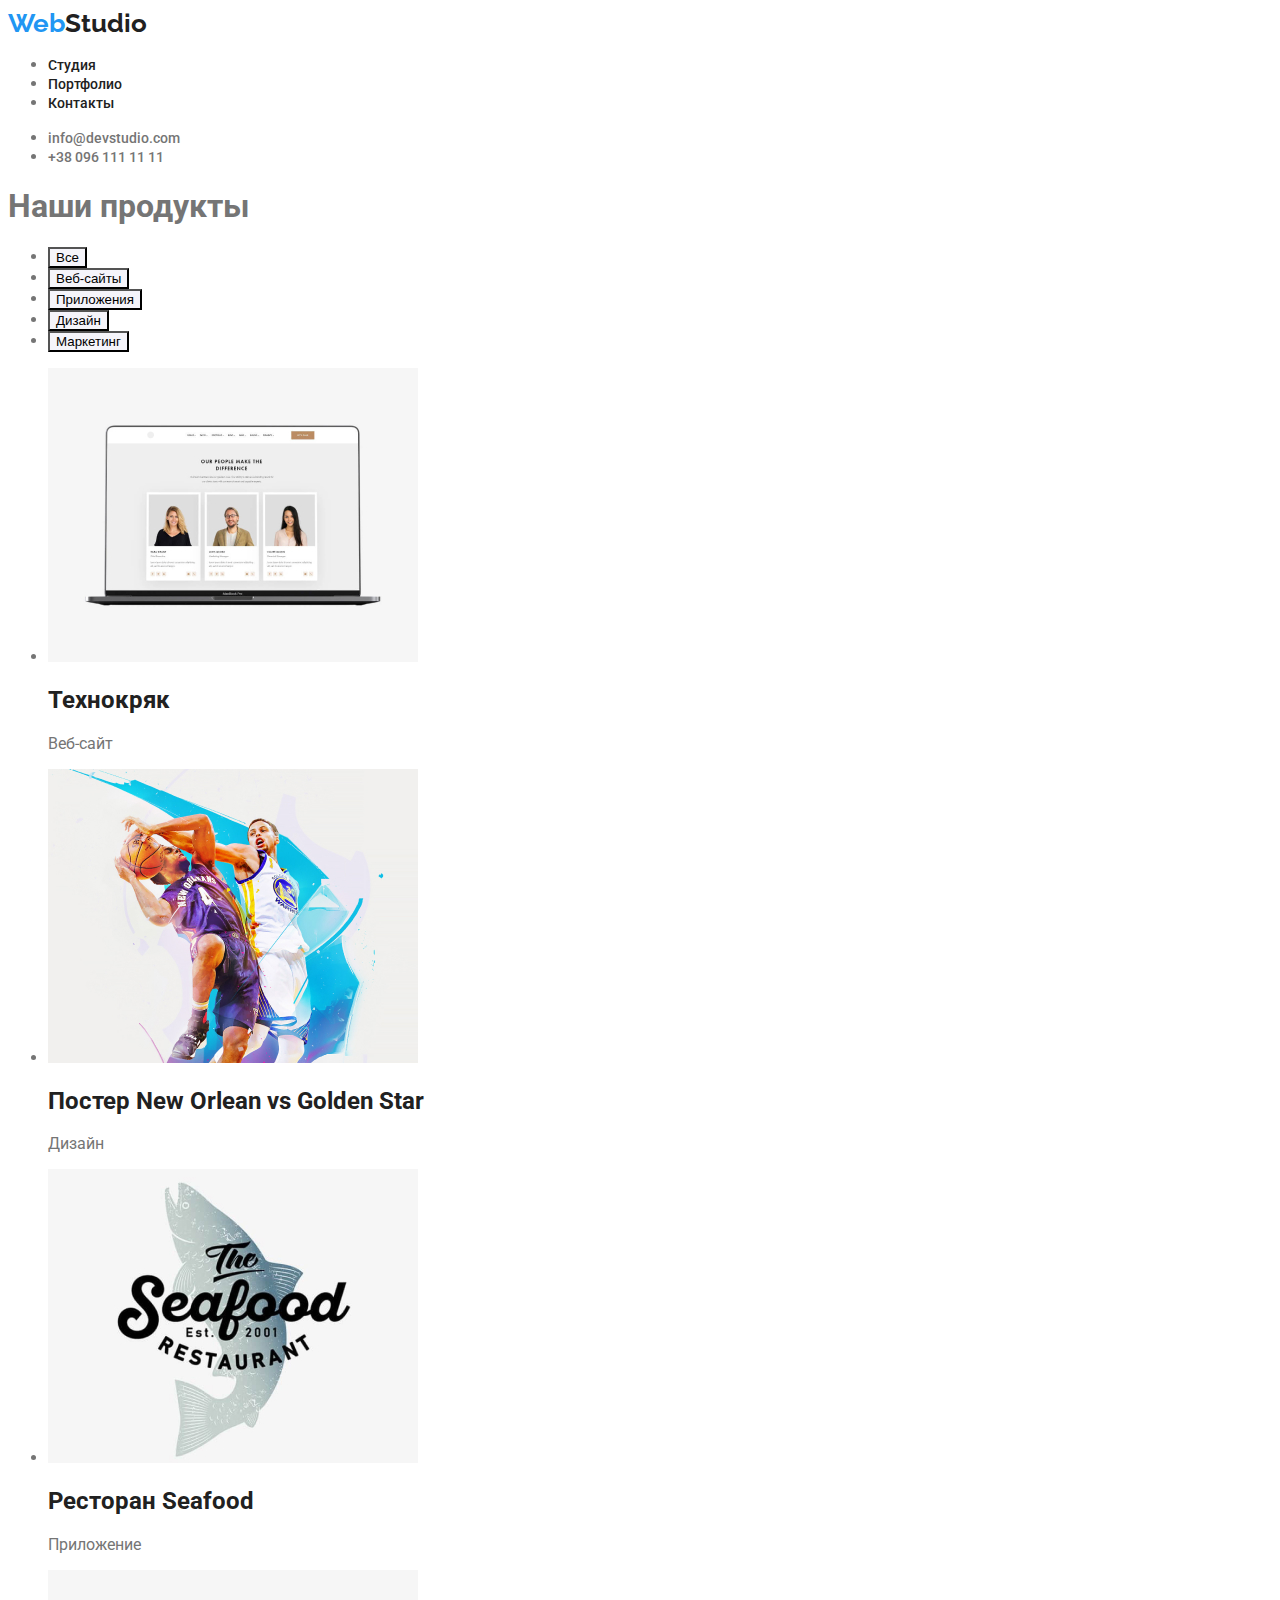
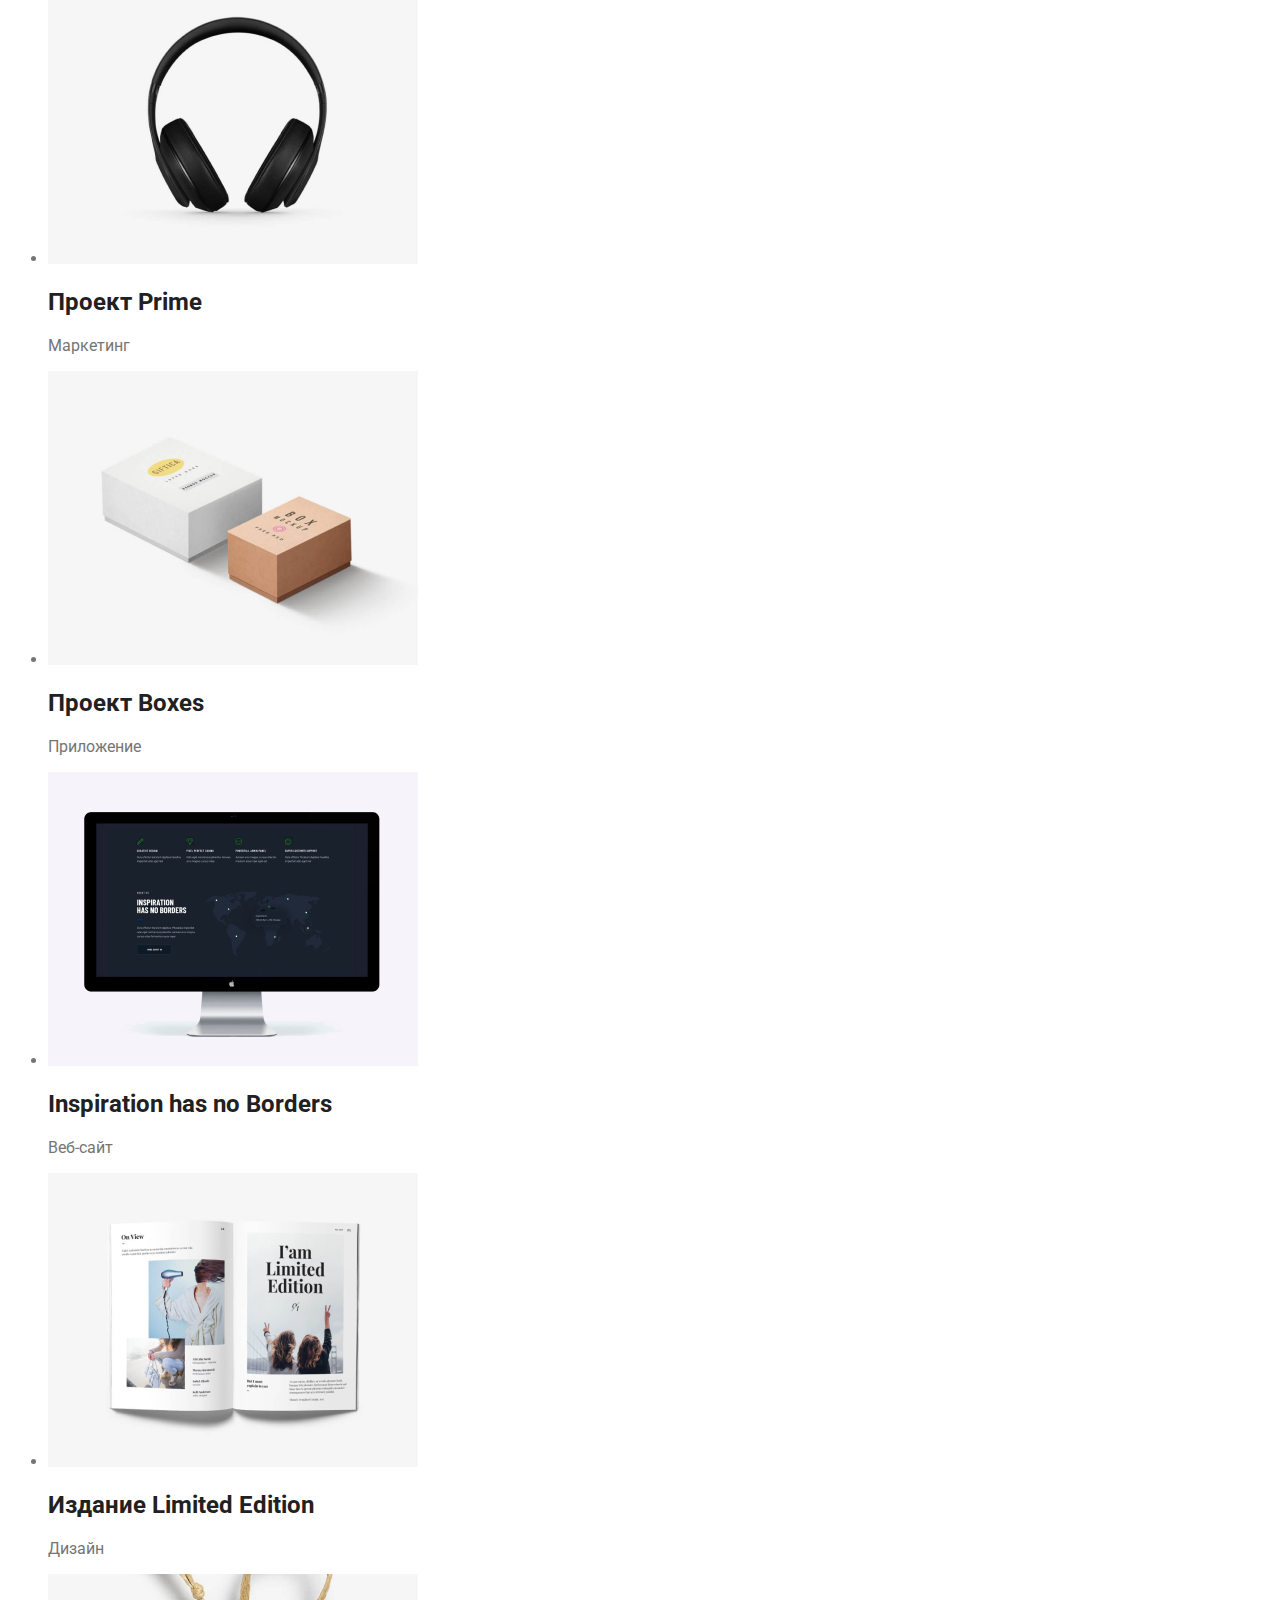
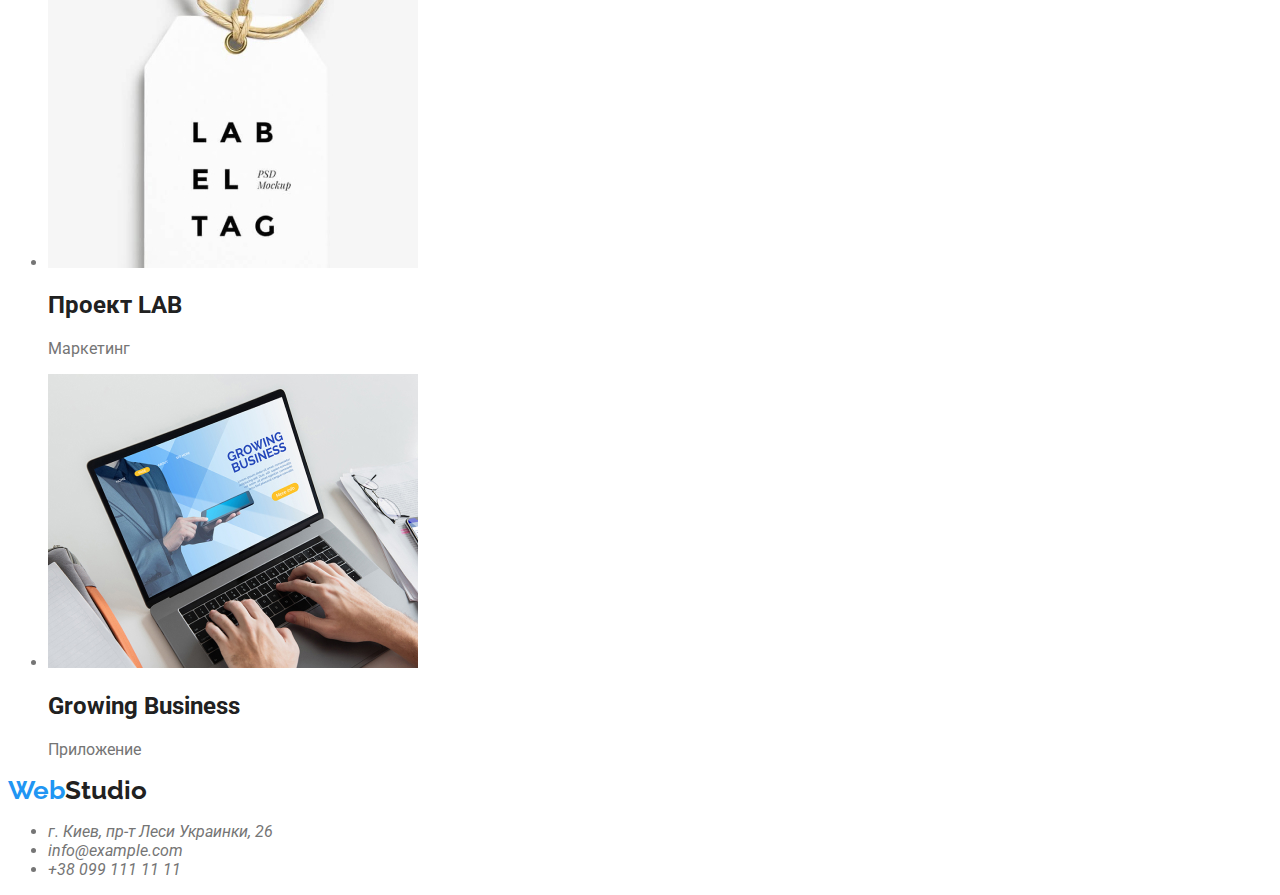
==== portfolio.html @ 79eef6bc "header styled" ====
<!DOCTYPE html>
<html lang="en">
<head>
  <meta charset="UTF-8">
  <meta name="viewport" content="width=device-width, initial-scale=1.0">
  <link href="https://fonts.googleapis.com/css2?family=Raleway:wght@700&family=Roboto:wght@400;500;700;900&display=swap" rel="stylesheet">
  <link rel="stylesheet" href="./css/style.css">
  <title>Web Studio</title>
</head>

<body>
  <!-- Шапка сайта -->
  <header>
    <nav>
      <a href="./index.html" class="logo">
        <span>Web</span>Studio
      </a>
      <ul class="nav">
        <li><a href="./index.html" class="link">Студия</a></li>
        <li><a href="./portfolio.html" class="link current">Портфолио</a></li>
        <li><a href="" class="link">Контакты</a></li>
      </ul>
      <ul class="nav-contacts">
        <li><a href="mailto:info@devstudio.com" class="link">info@devstudio.com</a></li>
        <li><a href="tel:+380961111111" class="link">+38 096 111 11 11</a></li>
      </ul>
    </nav>
  </header>
  <!-- Block main -->
  <main>

    <!-- portfolio-products -->
    <section>
        <h1>Наши продукты</h1>
        <ul class="filtr-products">
          <li><button type="button">Все</button></li>
          <li><button type="button">Веб-сайты</button></li>
          <li><button type="button">Приложения</button></li>
          <li><button type="button">Дизайн</button></li>
          <li><button type="button">Маркетинг</button></li>
        </ul>

      <ul ul class="products">
        <li>
            <a href="" class="link">
              <img src="./images/prod-1.jpg" alt="Веб-сайт" width="370">
              <h2 class="product-title">Технокряк</h2>
              <p class="product-item">Веб-сайт</p>
            </a>
        </li>
          <li>
            <a href="" class="link">
              <img src="./images/prod-2.jpg" alt="Дизайн постера" width="370">
              <h2 class="product-title">Постер New Orlean vs Golden Star</h2>
              <p class="product-item">Дизайн</p>
            </a>
          </li>
          <li>
            <a href="" class="link">
              <img src="./images/prod-3.jpg" alt="Лого ресторана" width="370">
              <h2 class="product-title">Ресторан Seafood</h2>
              <p class="product-item">Приложение</p>
            </a>
          </li>
          <li>
            <a href="" class="link">
              <img src="./images/prod-4.jpg" alt="Наушники" width="370">
              <h2 class="product-title">Проект Prime</h2>
              <p class="product-item">Маркетинг</p>
            </a>
          </li>
        <li>
            <a href="" class="link">
              <img src="./images/prod-5.jpg" alt="Картонные коробки" width="370">
              <h2 class="product-title">Проект Boxes</h2>
              <p class="product-item">Приложение</p>
            </a>
          </li>
          <li>
            <a href="" class="link">
              <img src="./images/prod-6.jpg" alt="Веб-сайт на мониторе" width="370">
              <h2 class="product-title">Inspiration has no Borders</h2>
              <p class="product-item">Веб-сайт</p>
            </a>
          </li>
          <li>
            <a href="" class="link">
              <img src="./images/prod-7.jpg" alt="Журнал" width="370">
              <h2 class="product-title">Издание Limited Edition</h2>
              <p class="product-item">Дизайн</p>
            </a>
          </li>
          <li>
            <a href="" class="link">
              <img src="./images/prod-8.jpg" alt="Бирка Lable" width="370">
              <h2 class="product-title">Проект LAB</h2>
              <p class="product-item">Маркетинг</p>
            </a>
        </li>
          <li>
            <a href="" class="link">
              <img src="./images/prod-9.jpg" alt="Приложение на ноуте" width="370">
              <h2 class="product-title">Growing Business</h2>
              <p class="product-item">Приложение</p>
            </a>
        </li>
      </ul>
    </section>

  </main>

  <footer>
    <a href="./index.html" class="logo">
      <span>Web</span>Studio
    </a>
    <address>
      <ul class="address">
        <li>г. Киев, пр-т Леси Украинки, 26</li>
        <li><a href="mailto:info@example.com" class="link">info@example.com</a></li>
        <li><a href="tel:+380991111111" class="link">+38 099 111 11 11</a></li>
      </ul>
    </address>
  </footer>
</body>

</html>
---- css/style.css ----
:root {
  --primary-text-color: #757575;
  --title-text-color: #212121;
  --accent-color: #2196F3;
  --primary-white-color: #FFFFFF;
  --primary-background: #F5F4FA;
}

body {
  background-color: var(--primary-white-color);
  color: var(--primary-text-color);
  font-family: Roboto, sans-serif;
}

a {
  text-decoration: none;
}

.logo {
  font-family: Raleway;
  font-weight:700;
  font-size: 26px;
line-height: 1.19;
  color: var(--title-text-color);
}
.logo span {
  color: var(--accent-color);
}

/* Nav style */

.nav .link {
  font-weight: 500;
  font-size: 14px;
  line-height: 1.14;
  color: var(--title-text-color);
}
.nav .link:hover,
.nav .link:focus {
  color: var(--accent-color);
}

.nav .link.current {
  color: var(--title-text-color);
}

.nav-contacts .link {
  font-weight: 500;
  font-size: 14px;
  line-height: 1.14;
  color: var(--primary-text-color);
}

.nav-contacts .link:hover,
.nav-contacts .link:focus {
  color: var(--accent-color);
}

button {
  background-color: var(--primary-background);
}

button:hover,
button:focus{
  background-color: var(--accent-color);
  color: var(--primary-white-color);
}

.address .link {
  color: var(--primary-text-color);
}
  /* portfolio style */

.products .product-title {
  color: var(--title-text-color);
}

.products .product-item {
  color: var(--primary-text-color);
}
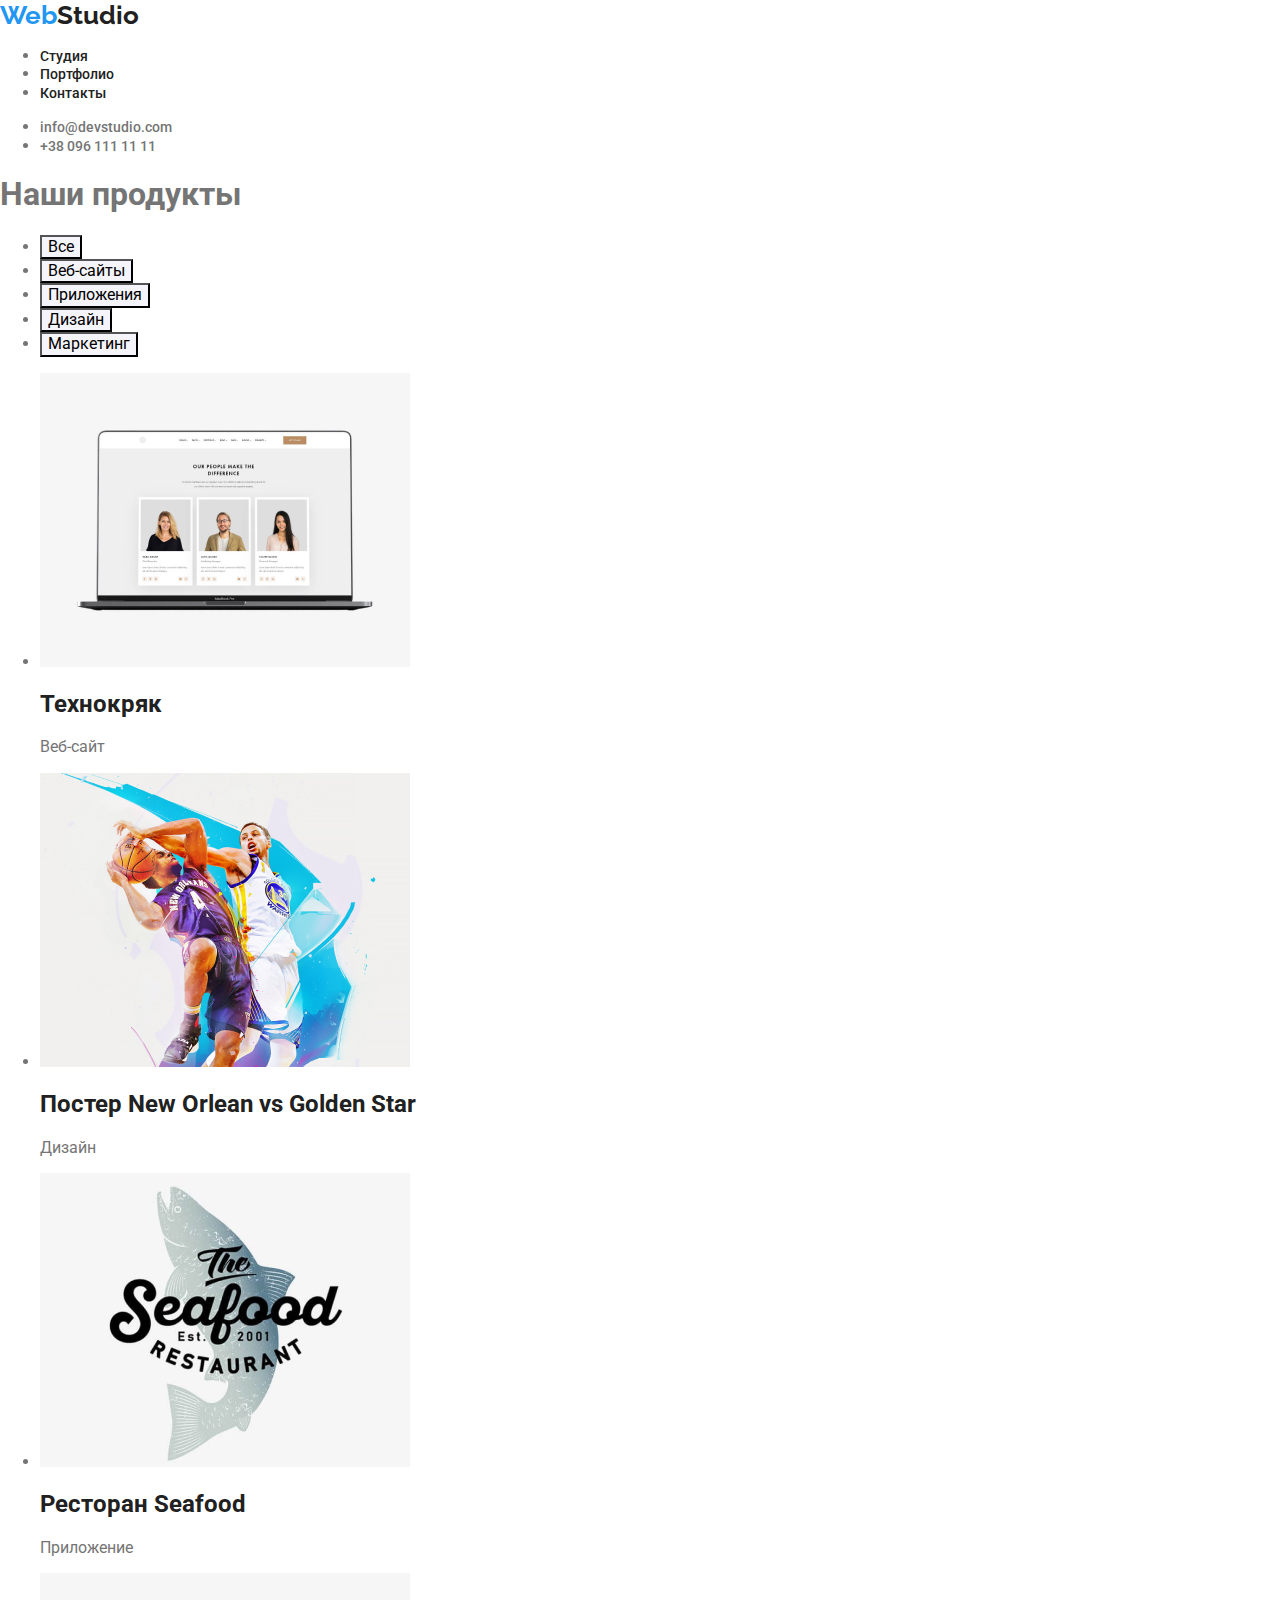
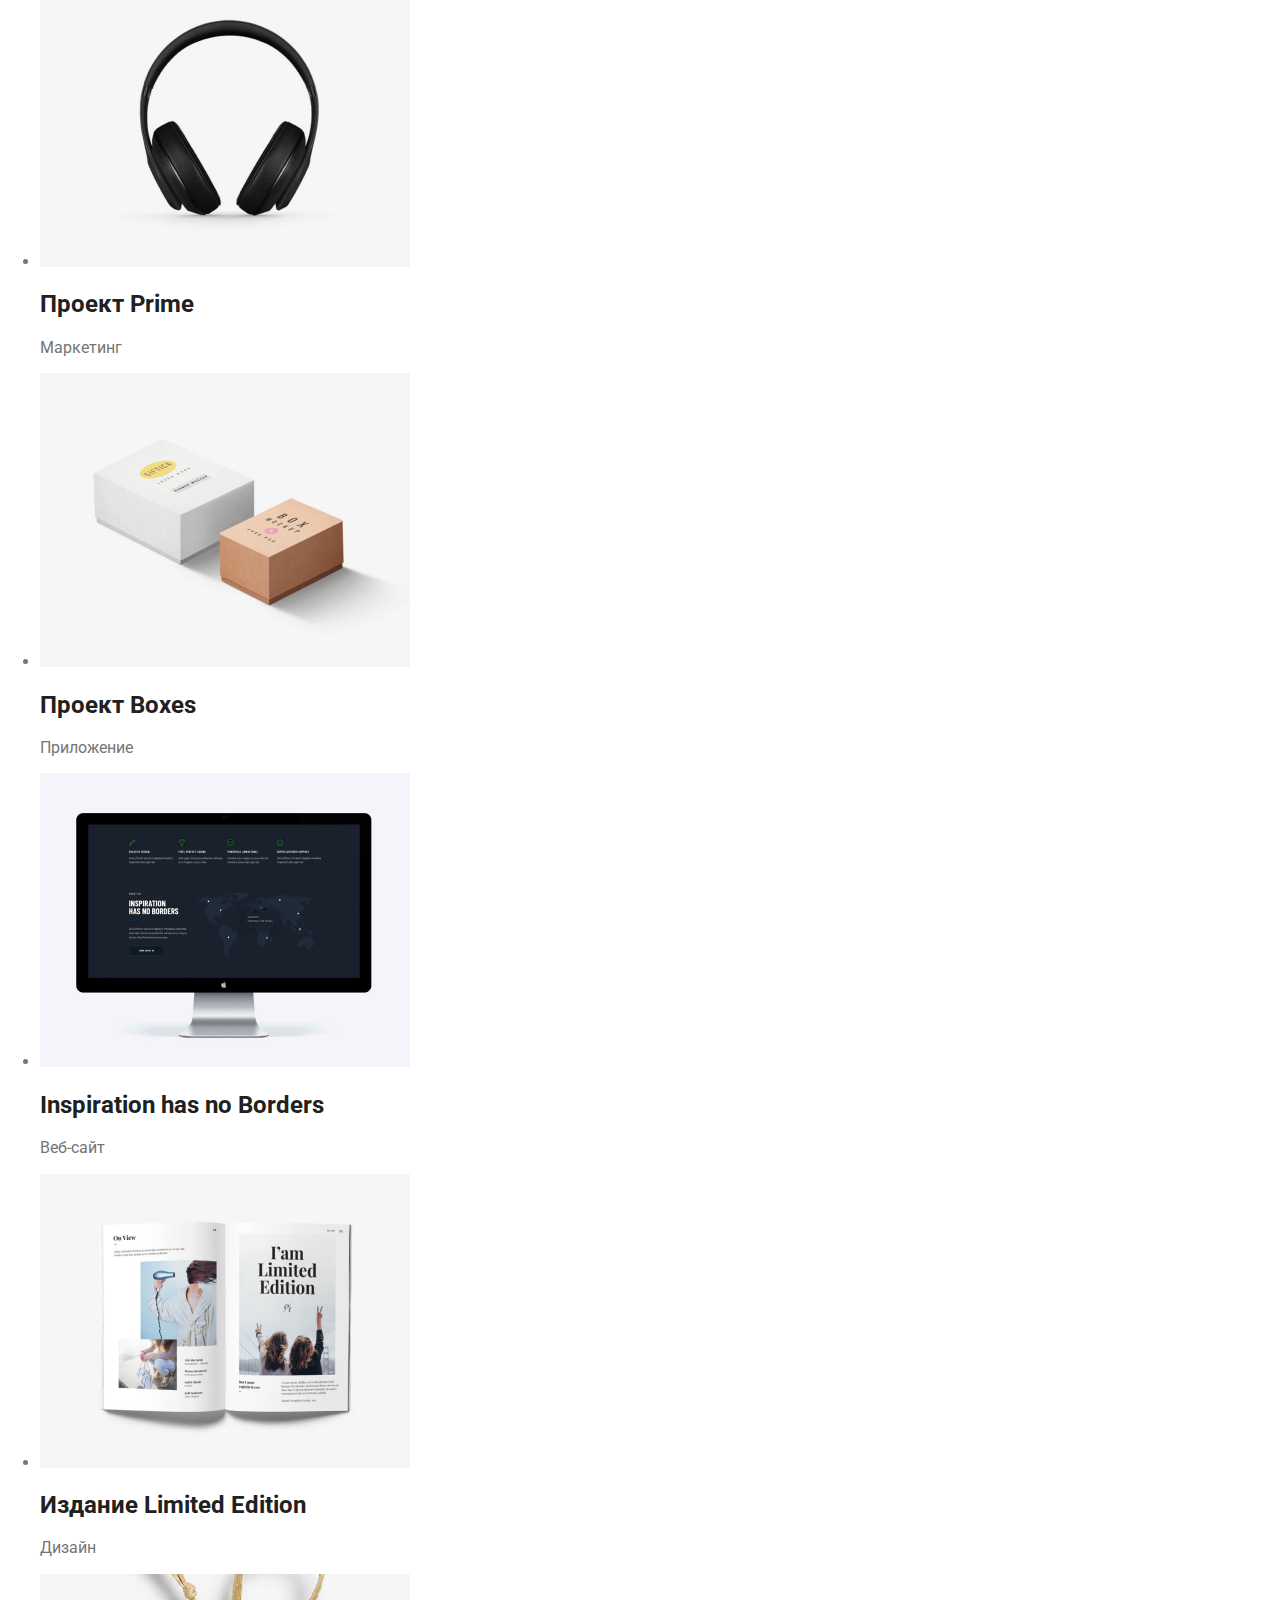
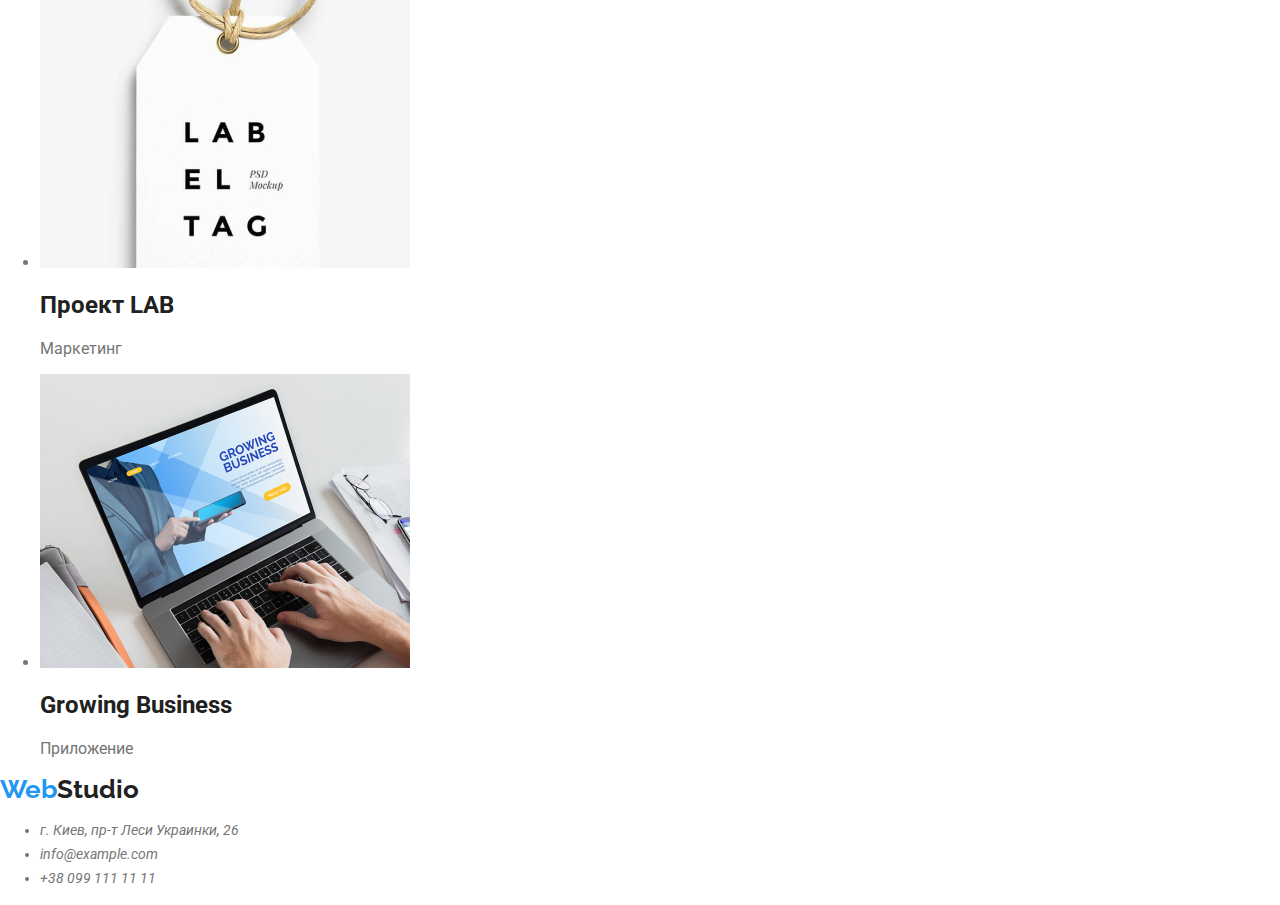
==== commit 30046927: "footer font-size" ====
--- a/portfolio.html
+++ b/portfolio.html
@@ -4,6 +4,7 @@
   <meta charset="UTF-8">
   <meta name="viewport" content="width=device-width, initial-scale=1.0">
   <link href="https://fonts.googleapis.com/css2?family=Raleway:wght@700&family=Roboto:wght@400;500;700;900&display=swap" rel="stylesheet">
+  <link rel="stylesheet" href="./css/normalize.css">
   <link rel="stylesheet" href="./css/style.css">
   <title>Web Studio</title>
 </head>
@@ -115,9 +116,9 @@
     </a>
     <address>
       <ul class="address">
-        <li>г. Киев, пр-т Леси Украинки, 26</li>
-        <li><a href="mailto:info@example.com" class="link">info@example.com</a></li>
-        <li><a href="tel:+380991111111" class="link">+38 099 111 11 11</a></li>
+        <li class="address address">г. Киев, пр-т Леси Украинки, 26</li>
+        <li><a href="mailto:info@example.com" class="link address">info@example.com</a></li>
+        <li><a href="tel:+380991111111" class="link address">+38 099 111 11 11</a></li>
       </ul>
     </address>
   </footer>
--- a/css/style.css
+++ b/css/style.css
@@ -66,6 +66,13 @@
   color: var(--primary-white-color);
 }
 
+/* footer style */
+
+.address.address {
+  font-size: 14px;
+line-height: 1.7;
+}
+
 .address .link {
   color: var(--primary-text-color);
 }
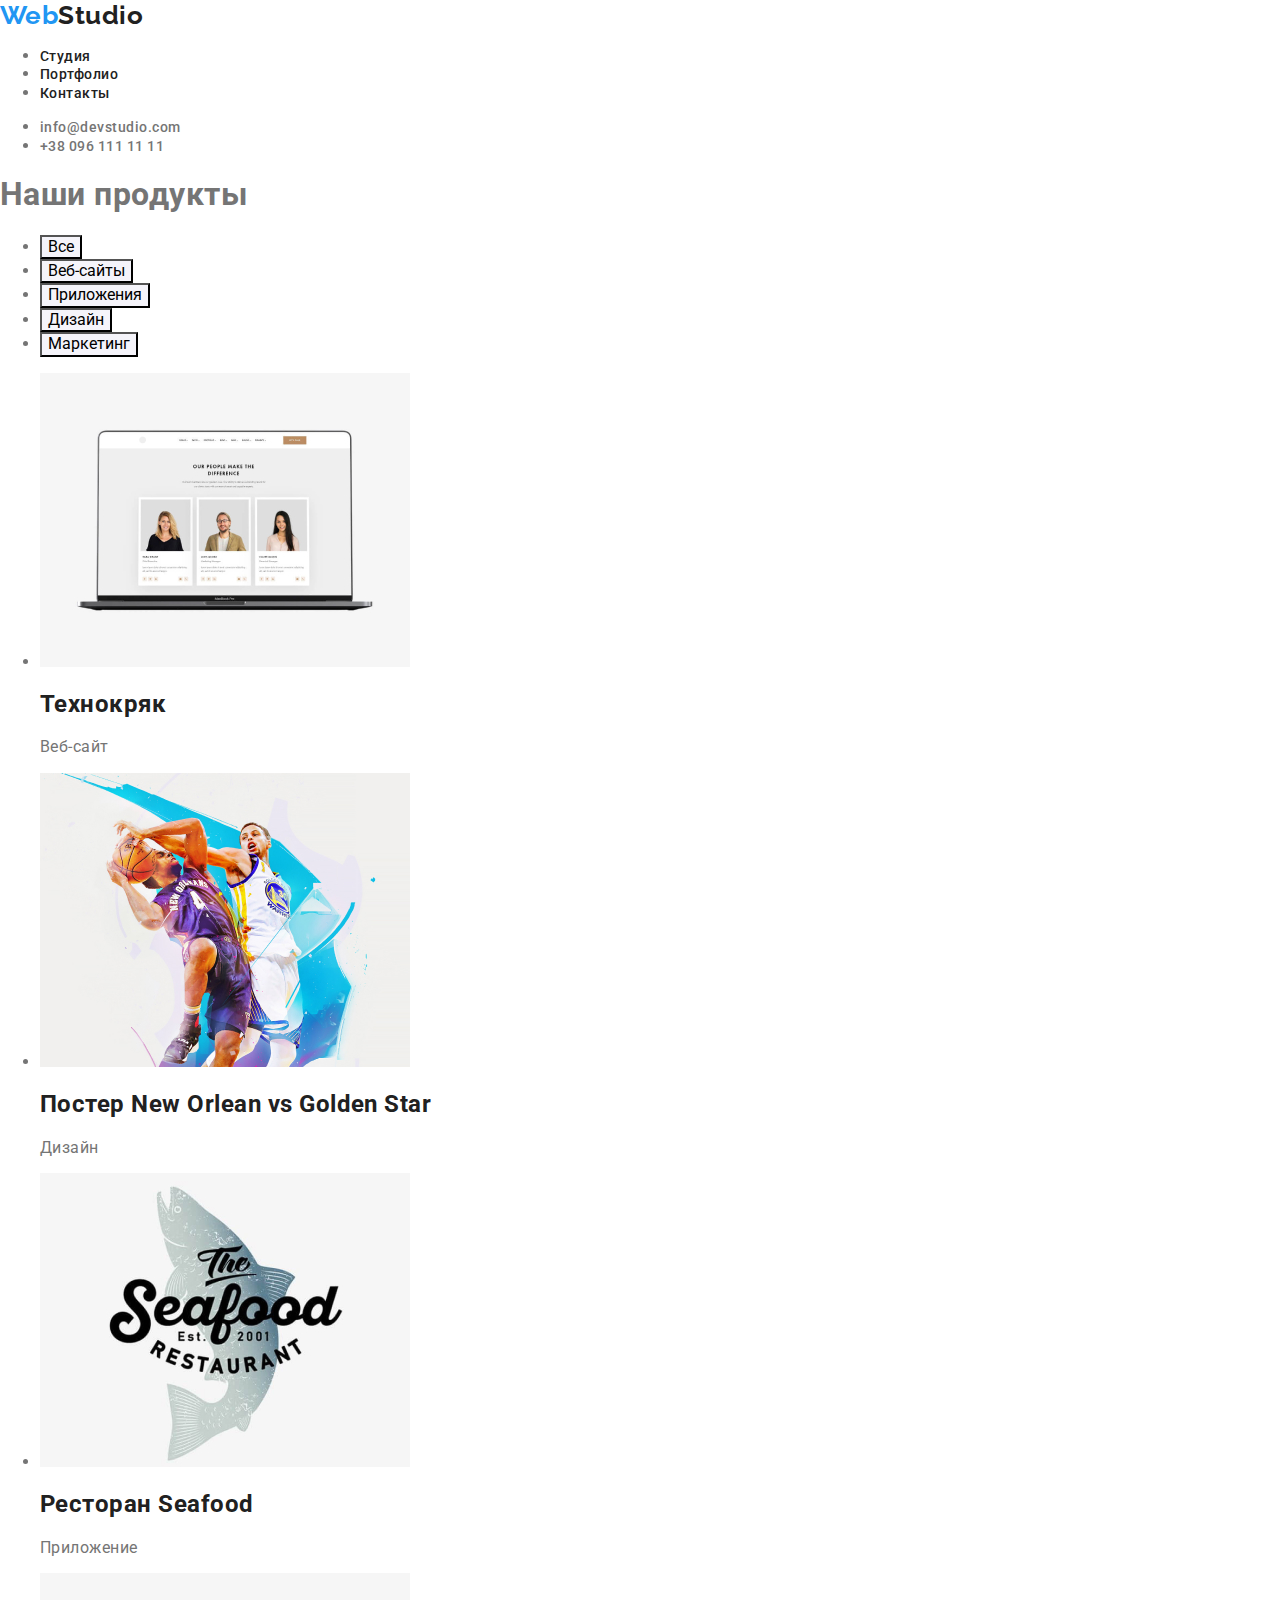
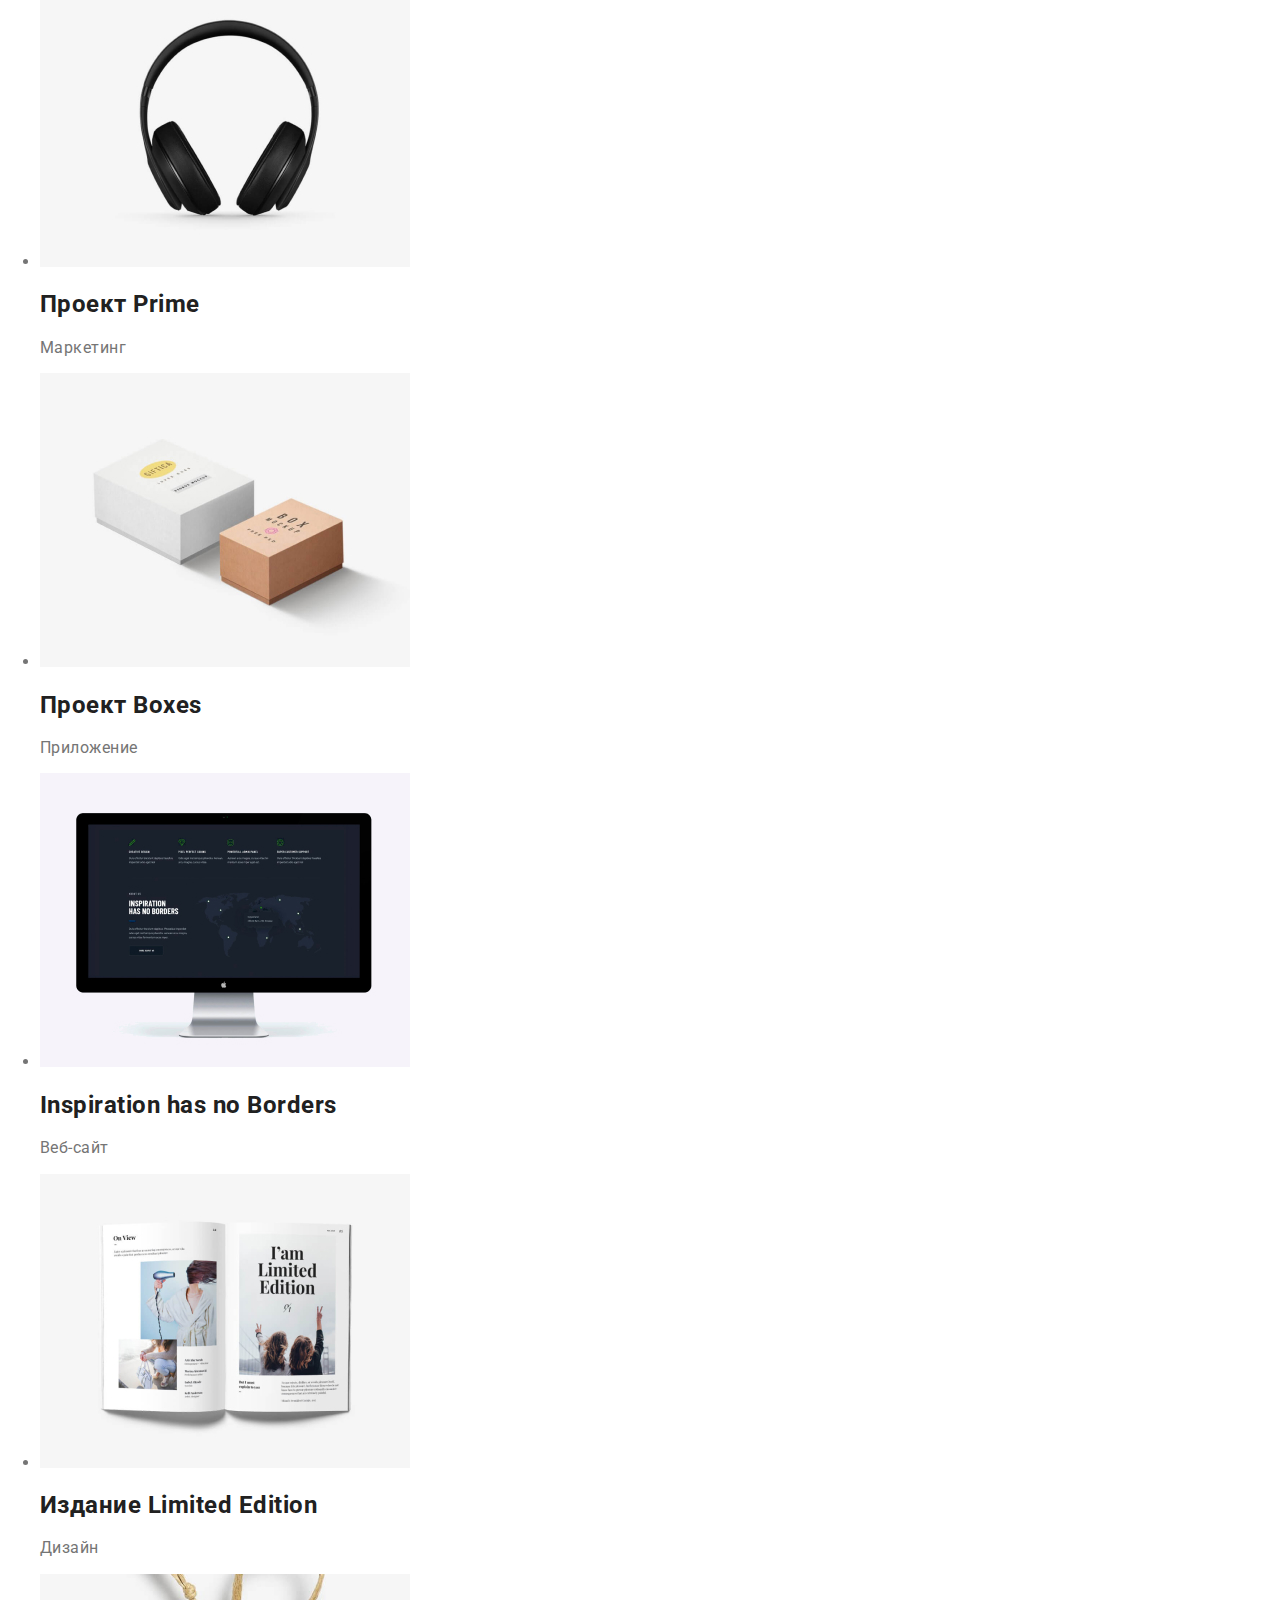
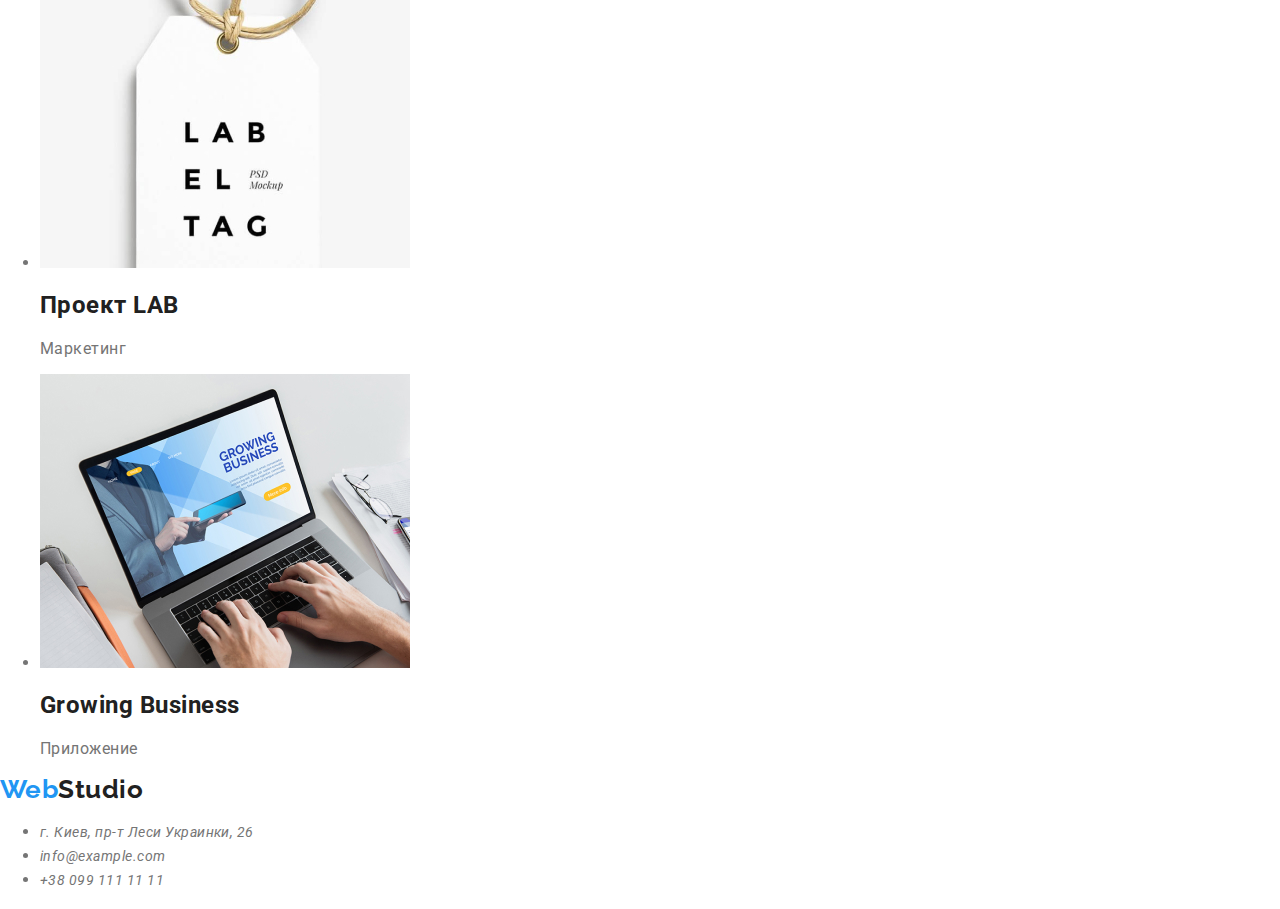
==== commit 1fff0c7f: "edit section features" ====
--- a/portfolio.html
+++ b/portfolio.html
@@ -116,9 +116,9 @@
     </a>
     <address>
       <ul class="address">
-        <li class="address address">г. Киев, пр-т Леси Украинки, 26</li>
-        <li><a href="mailto:info@example.com" class="link address">info@example.com</a></li>
-        <li><a href="tel:+380991111111" class="link address">+38 099 111 11 11</a></li>
+        <li><a href="" class="link">г. Киев, пр-т Леси Украинки, 26</a></li>
+        <li><a href="mailto:info@example.com" class="link">info@example.com</a></li>
+        <li><a href="tel:+380991111111" class="link">+38 099 111 11 11</a></li>
       </ul>
     </address>
   </footer>
--- a/css/style.css
+++ b/css/style.css
@@ -10,6 +10,7 @@
   background-color: var(--primary-white-color);
   color: var(--primary-text-color);
   font-family: Roboto, sans-serif;
+  letter-spacing: 0.03em;
 }
 
 a {
@@ -68,14 +69,15 @@
 
 /* footer style */
 
-.address.address {
+.address .link {
   font-size: 14px;
 line-height: 1.7;
+color: var(--primary-text-color);
 }
 
-.address .link {
-  color: var(--primary-text-color);
-}
+/* .address .link {
+
+} */
   /* portfolio style */
 
 .products .product-title {
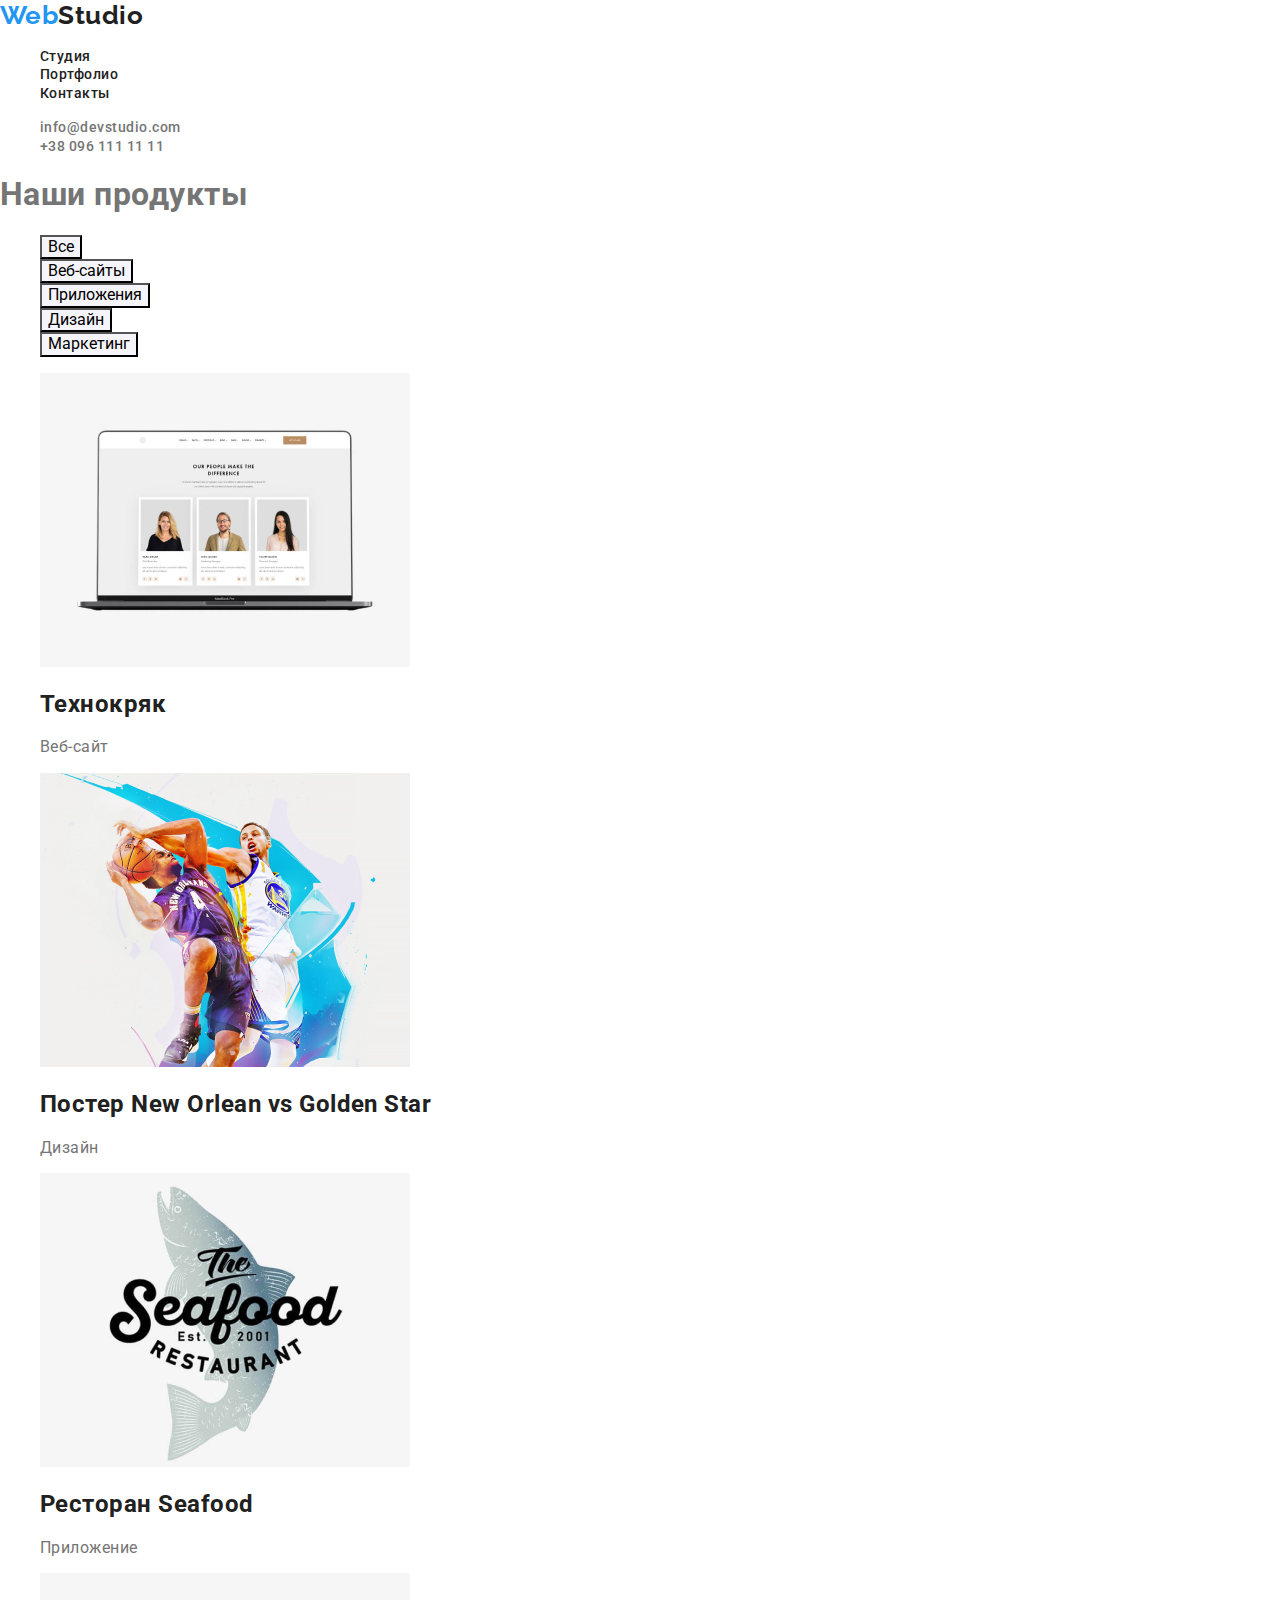
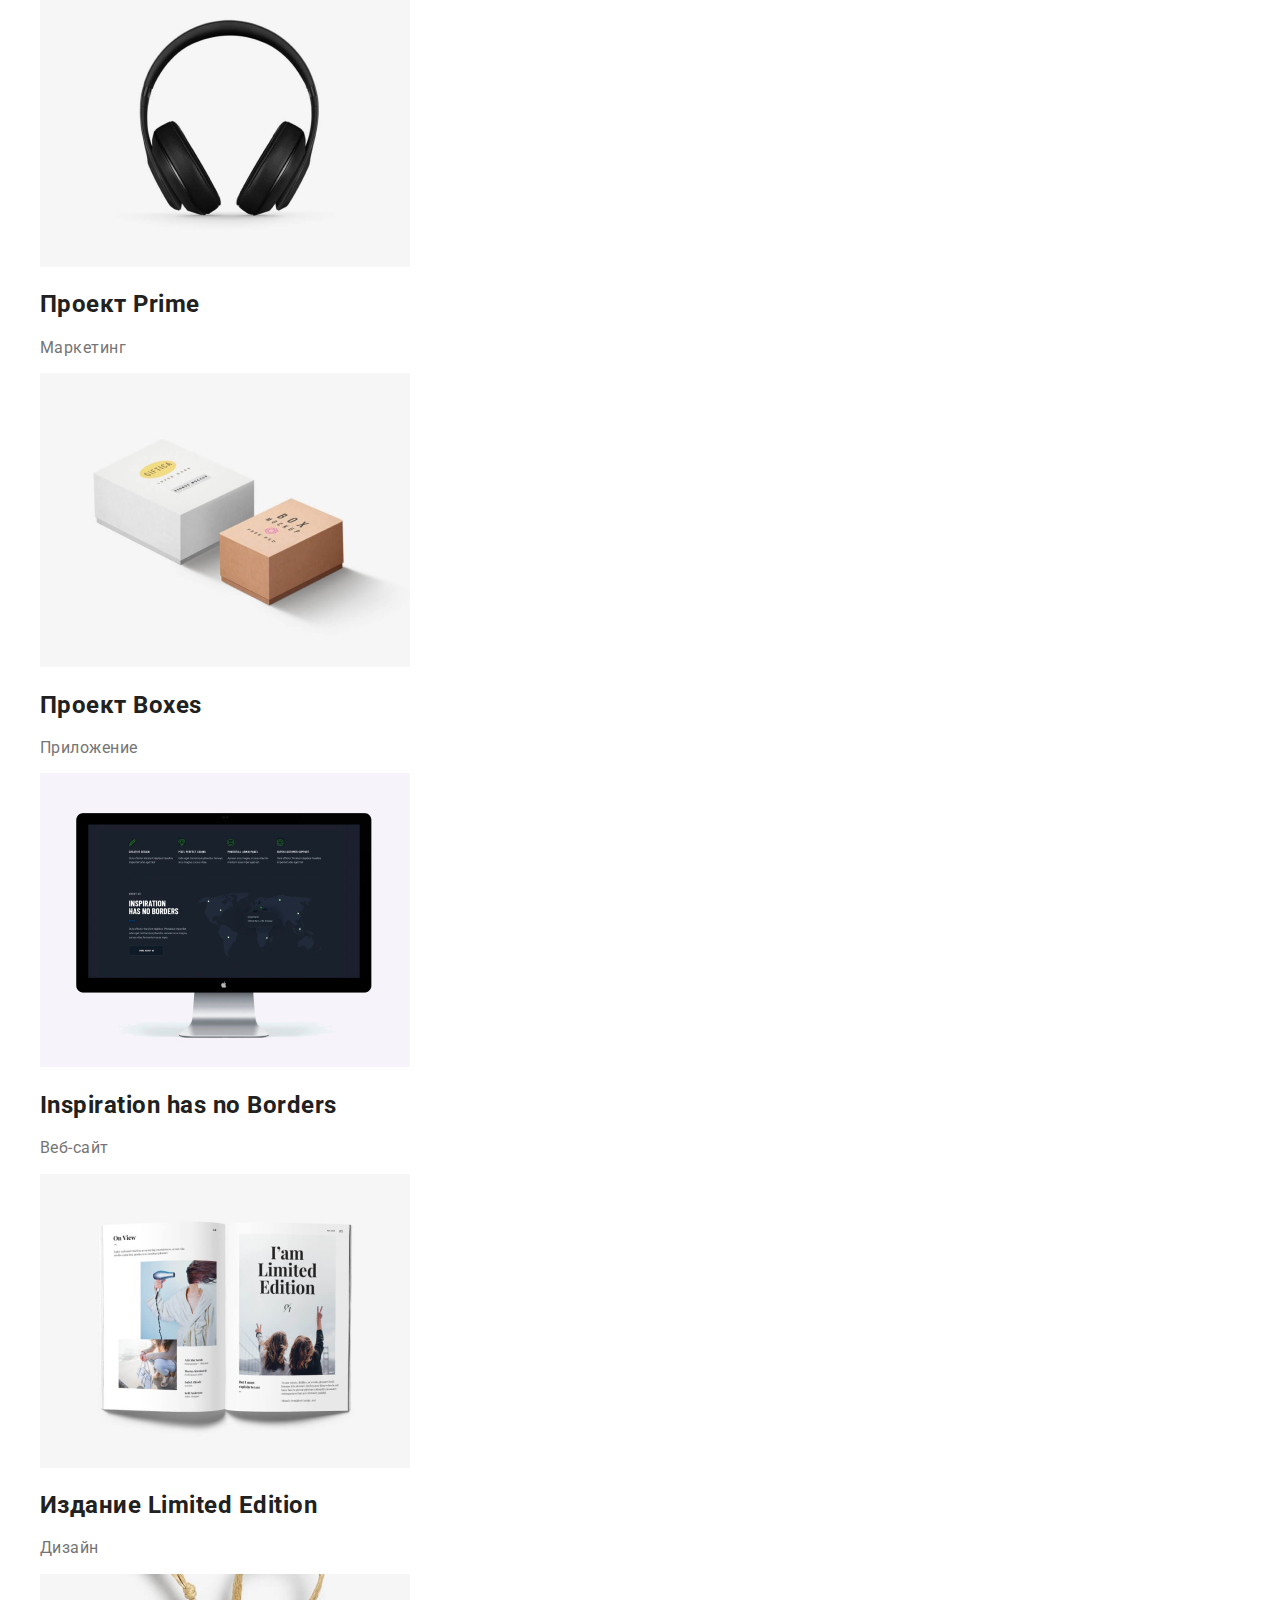
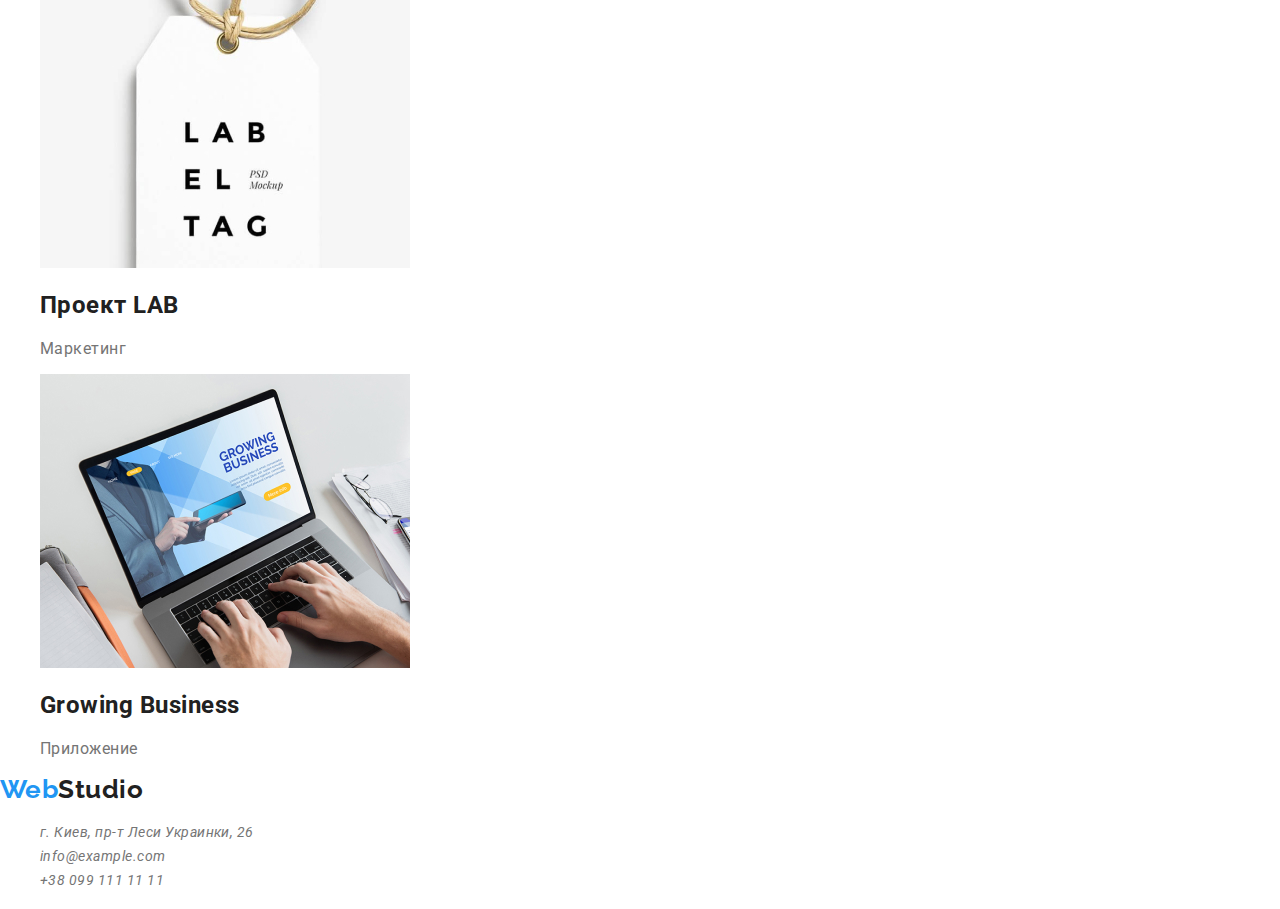
==== commit 02fa4523: "add list class to all ul" ====
--- a/portfolio.html
+++ b/portfolio.html
@@ -16,12 +16,12 @@
       <a href="./index.html" class="logo">
         <span>Web</span>Studio
       </a>
-      <ul class="nav">
-        <li><a href="./index.html" class="link">Студия</a></li>
-        <li><a href="./portfolio.html" class="link current">Портфолио</a></li>
+      <ul class="nav list">
+        <li><a href="" class="link current">Студия</a></li>
+        <li><a href="./portfolio.html" class="link">Портфолио</a></li>
         <li><a href="" class="link">Контакты</a></li>
       </ul>
-      <ul class="nav-contacts">
+      <ul class="nav-contacts list">
         <li><a href="mailto:info@devstudio.com" class="link">info@devstudio.com</a></li>
         <li><a href="tel:+380961111111" class="link">+38 096 111 11 11</a></li>
       </ul>
@@ -33,7 +33,7 @@
     <!-- portfolio-products -->
     <section>
         <h1>Наши продукты</h1>
-        <ul class="filtr-products">
+        <ul class="nav-products list">
           <li><button type="button">Все</button></li>
           <li><button type="button">Веб-сайты</button></li>
           <li><button type="button">Приложения</button></li>
@@ -41,14 +41,14 @@
           <li><button type="button">Маркетинг</button></li>
         </ul>
 
-      <ul ul class="products">
-        <li>
+      <ul class="products list">
+          <li>
             <a href="" class="link">
               <img src="./images/prod-1.jpg" alt="Веб-сайт" width="370">
               <h2 class="product-title">Технокряк</h2>
               <p class="product-item">Веб-сайт</p>
             </a>
-        </li>
+          </li>
           <li>
             <a href="" class="link">
               <img src="./images/prod-2.jpg" alt="Дизайн постера" width="370">
@@ -70,7 +70,7 @@
               <p class="product-item">Маркетинг</p>
             </a>
           </li>
-        <li>
+          <li>
             <a href="" class="link">
               <img src="./images/prod-5.jpg" alt="Картонные коробки" width="370">
               <h2 class="product-title">Проект Boxes</h2>
@@ -97,14 +97,14 @@
               <h2 class="product-title">Проект LAB</h2>
               <p class="product-item">Маркетинг</p>
             </a>
-        </li>
+          </li>
           <li>
             <a href="" class="link">
               <img src="./images/prod-9.jpg" alt="Приложение на ноуте" width="370">
               <h2 class="product-title">Growing Business</h2>
               <p class="product-item">Приложение</p>
             </a>
-        </li>
+          </li>
       </ul>
     </section>
 
@@ -115,7 +115,7 @@
       <span>Web</span>Studio
     </a>
     <address>
-      <ul class="address">
+      <ul class="address list">
         <li><a href="" class="link">г. Киев, пр-т Леси Украинки, 26</a></li>
         <li><a href="mailto:info@example.com" class="link">info@example.com</a></li>
         <li><a href="tel:+380991111111" class="link">+38 099 111 11 11</a></li>
--- a/css/style.css
+++ b/css/style.css
@@ -17,6 +17,10 @@
   text-decoration: none;
 }
 
+.list {
+  list-style: none;
+}
+
 .logo {
   font-family: Raleway;
   font-weight:700;
@@ -24,6 +28,7 @@
 line-height: 1.19;
   color: var(--title-text-color);
 }
+
 .logo span {
   color: var(--accent-color);
 }
@@ -67,6 +72,18 @@
   color: var(--primary-white-color);
 }
 
+/* main html style */
+
+.features-title {
+  font-weight: 700;
+  font-size: 14px;
+  line-height: 1.14;
+  text-transform: uppercase;
+  color: var(--title-text-color);
+}
+
+
+
 /* footer style */
 
 .address .link {
@@ -75,10 +92,7 @@
 color: var(--primary-text-color);
 }
 
-/* .address .link {
-
-} */
-  /* portfolio style */
+/* portfolio style */
 
 .products .product-title {
   color: var(--title-text-color);
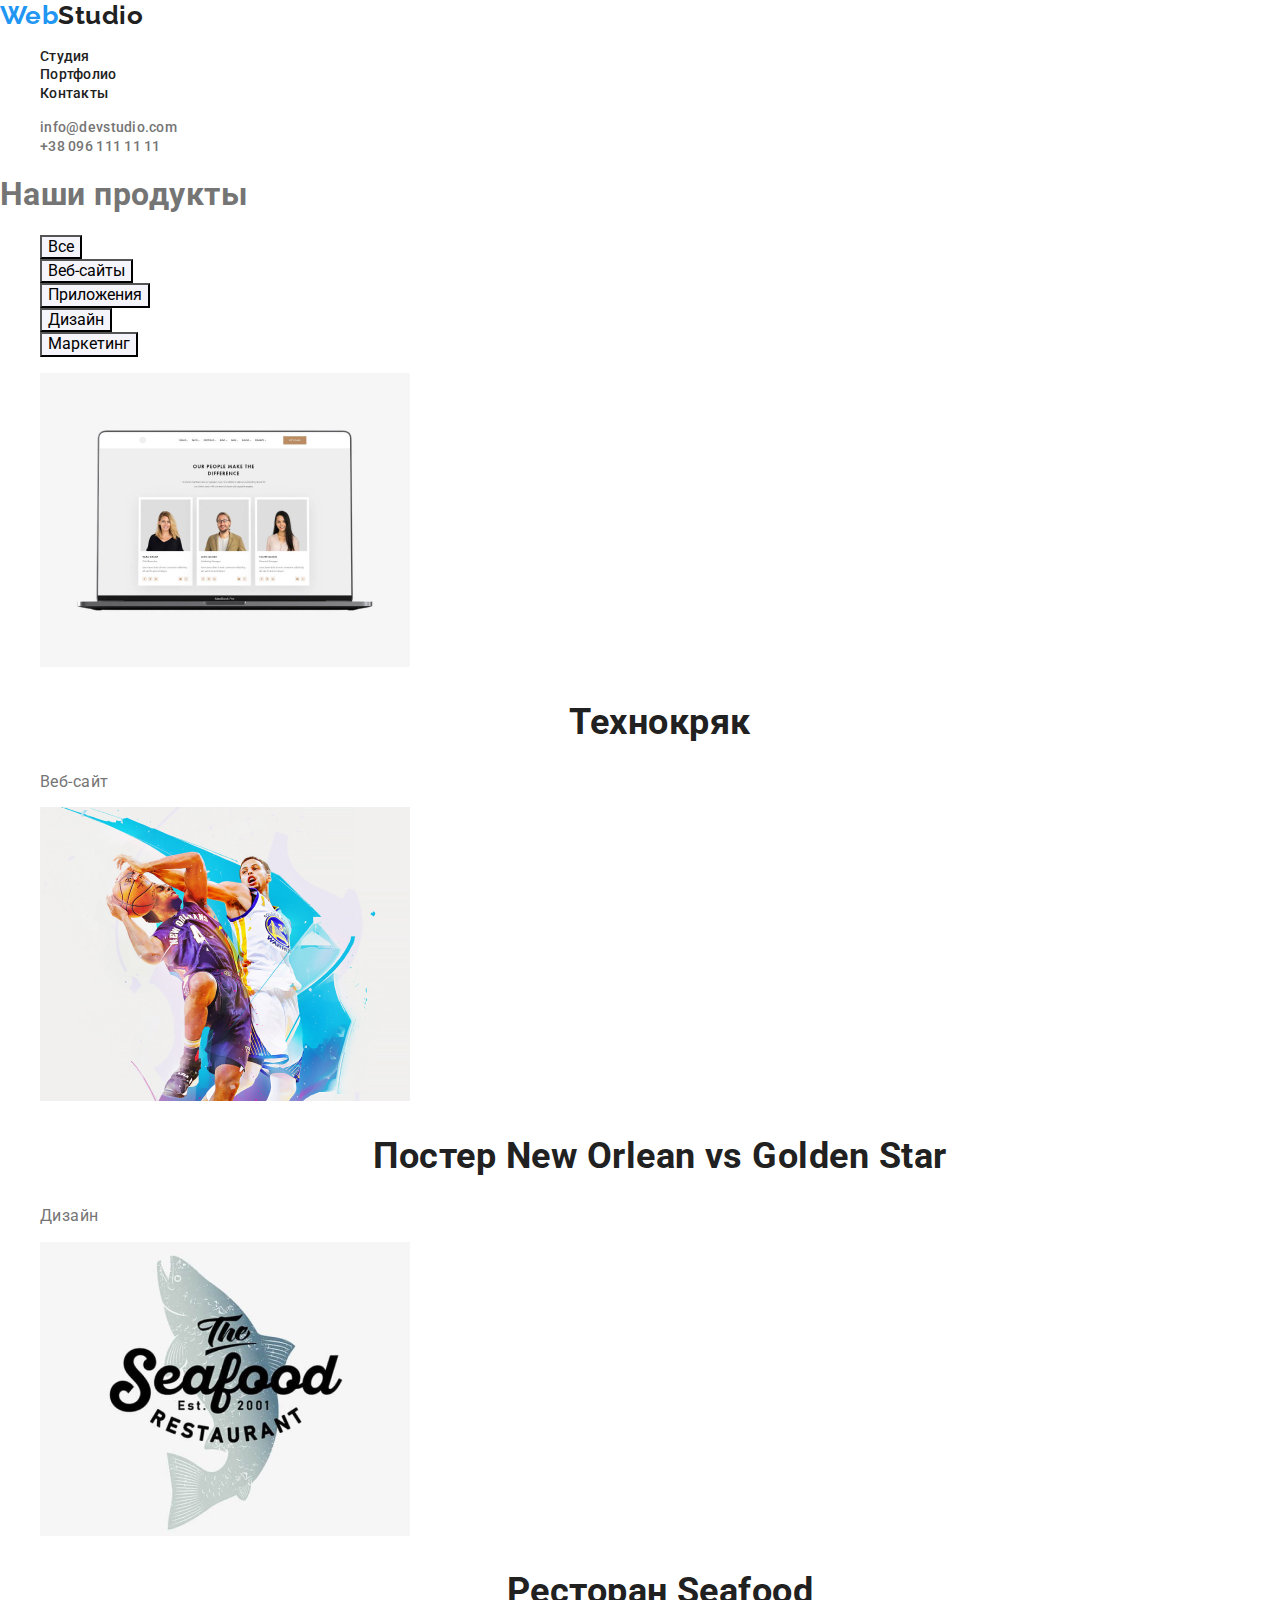
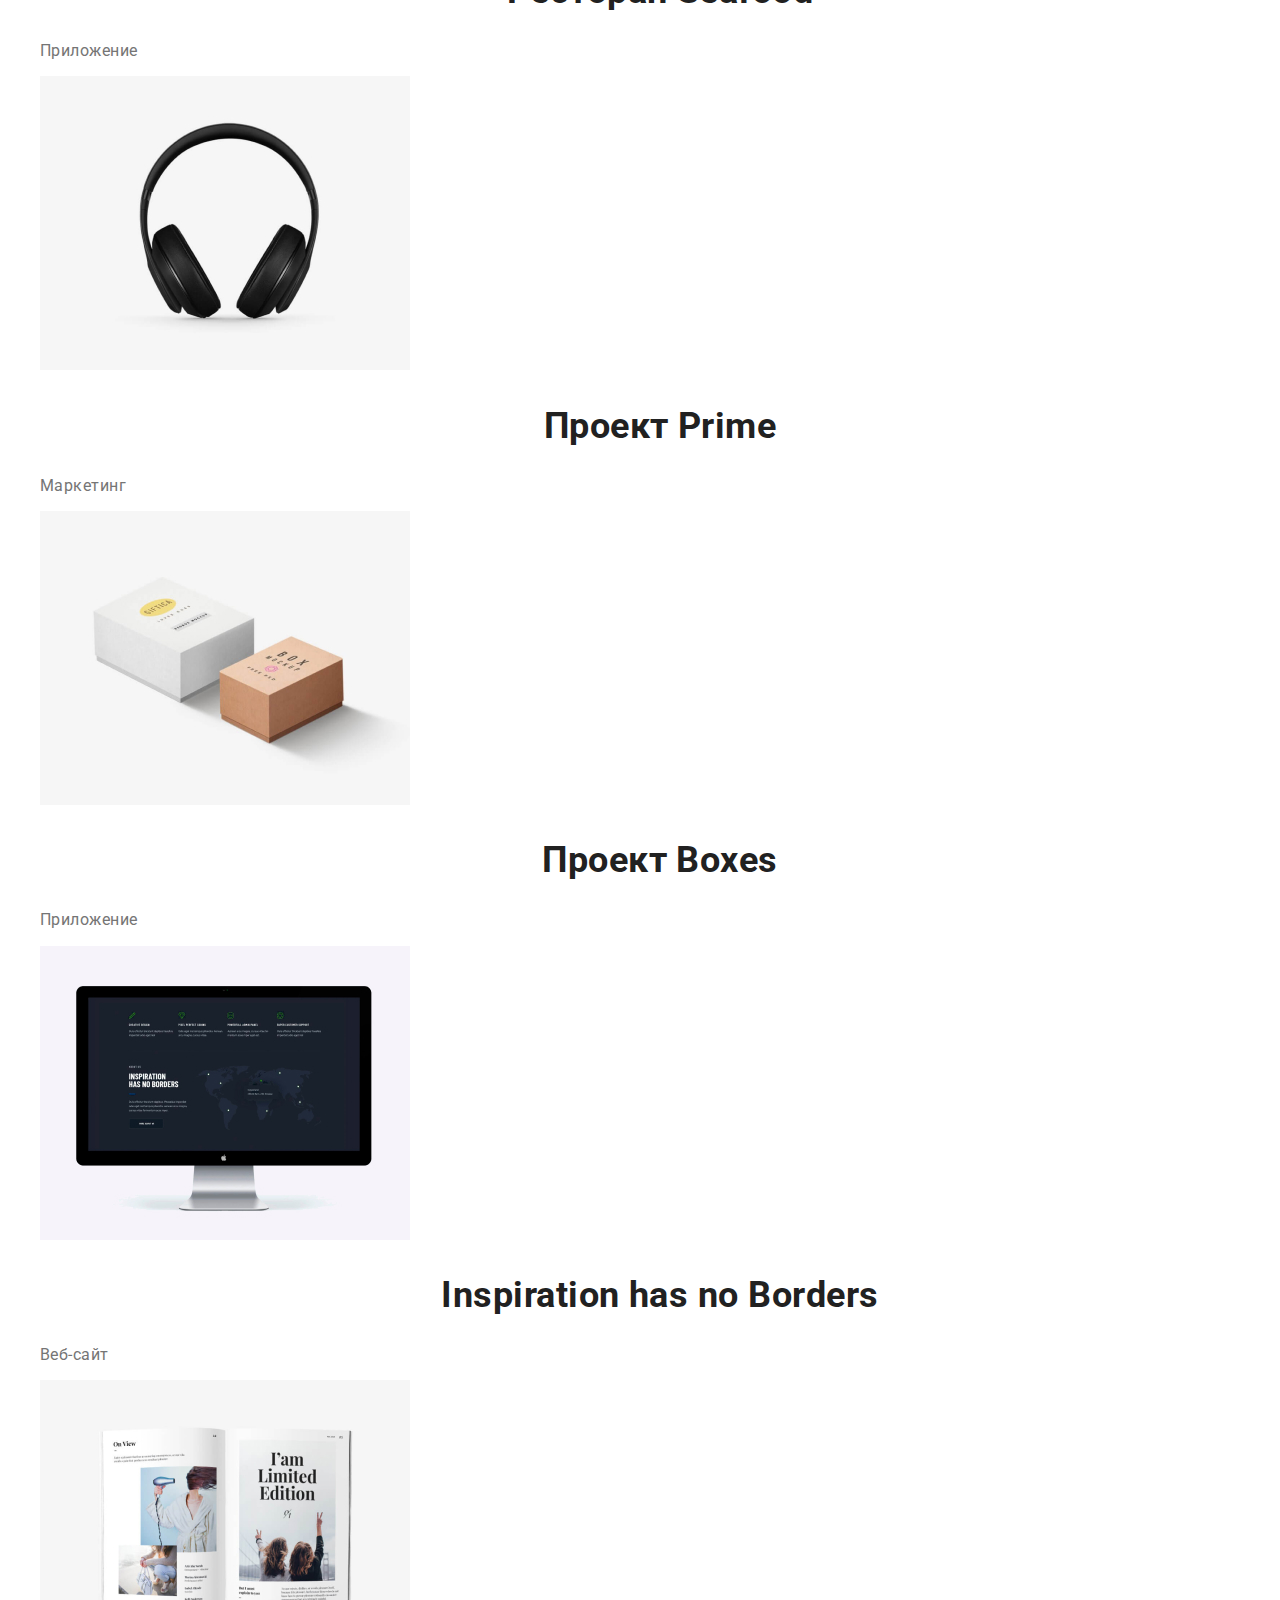
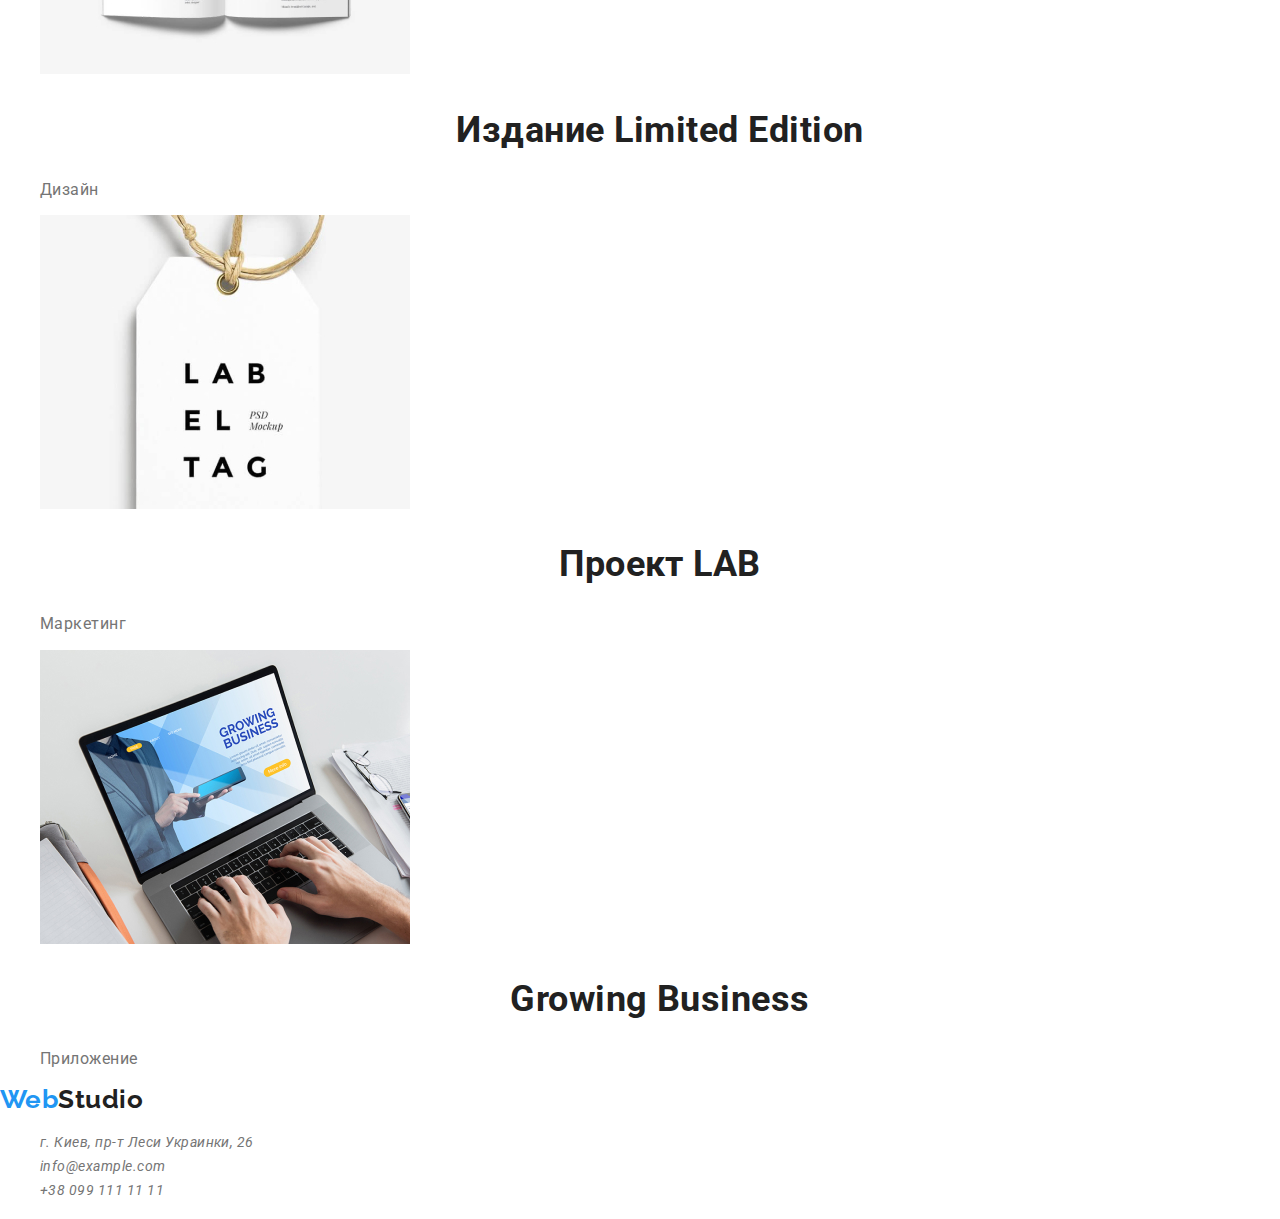
==== commit d4cbf297: "end to style html" ====
--- a/portfolio.html
+++ b/portfolio.html
@@ -32,6 +32,7 @@
 
     <!-- portfolio-products -->
     <section>
+      <!-- Этот заголовок должен быть скрытым -->
         <h1>Наши продукты</h1>
         <ul class="nav-products list">
           <li><button type="button">Все</button></li>
--- a/css/style.css
+++ b/css/style.css
@@ -39,6 +39,7 @@
   font-weight: 500;
   font-size: 14px;
   line-height: 1.14;
+  letter-spacing: 0.02em;
   color: var(--title-text-color);
 }
 .nav .link:hover,
@@ -54,6 +55,7 @@
   font-weight: 500;
   font-size: 14px;
   line-height: 1.14;
+  letter-spacing: 0.02em;
   color: var(--primary-text-color);
 }
 
@@ -74,15 +76,40 @@
 
 /* main html style */
 
+h2, h3 {
+  color: var(--title-text-color);
+}
+
+h2 {
+  font-size: 36px;
+  line-height: 1.17;
+  text-align: center;
+}
+
 .features-title {
-  font-weight: 700;
   font-size: 14px;
   line-height: 1.14;
   text-transform: uppercase;
   color: var(--title-text-color);
 }
 
+.feature-item {
+  font-size: 14px;
+  line-height: 1.7;
+}
 
+.team-member {
+  font-weight: 500;
+  font-size: 16px;
+  line-height: 1.9;
+  text-align: center;
+}
+
+.team-position {
+  font-size: 16px;
+  line-height: 1.9;
+  text-align: center;
+}
 
 /* footer style */
 
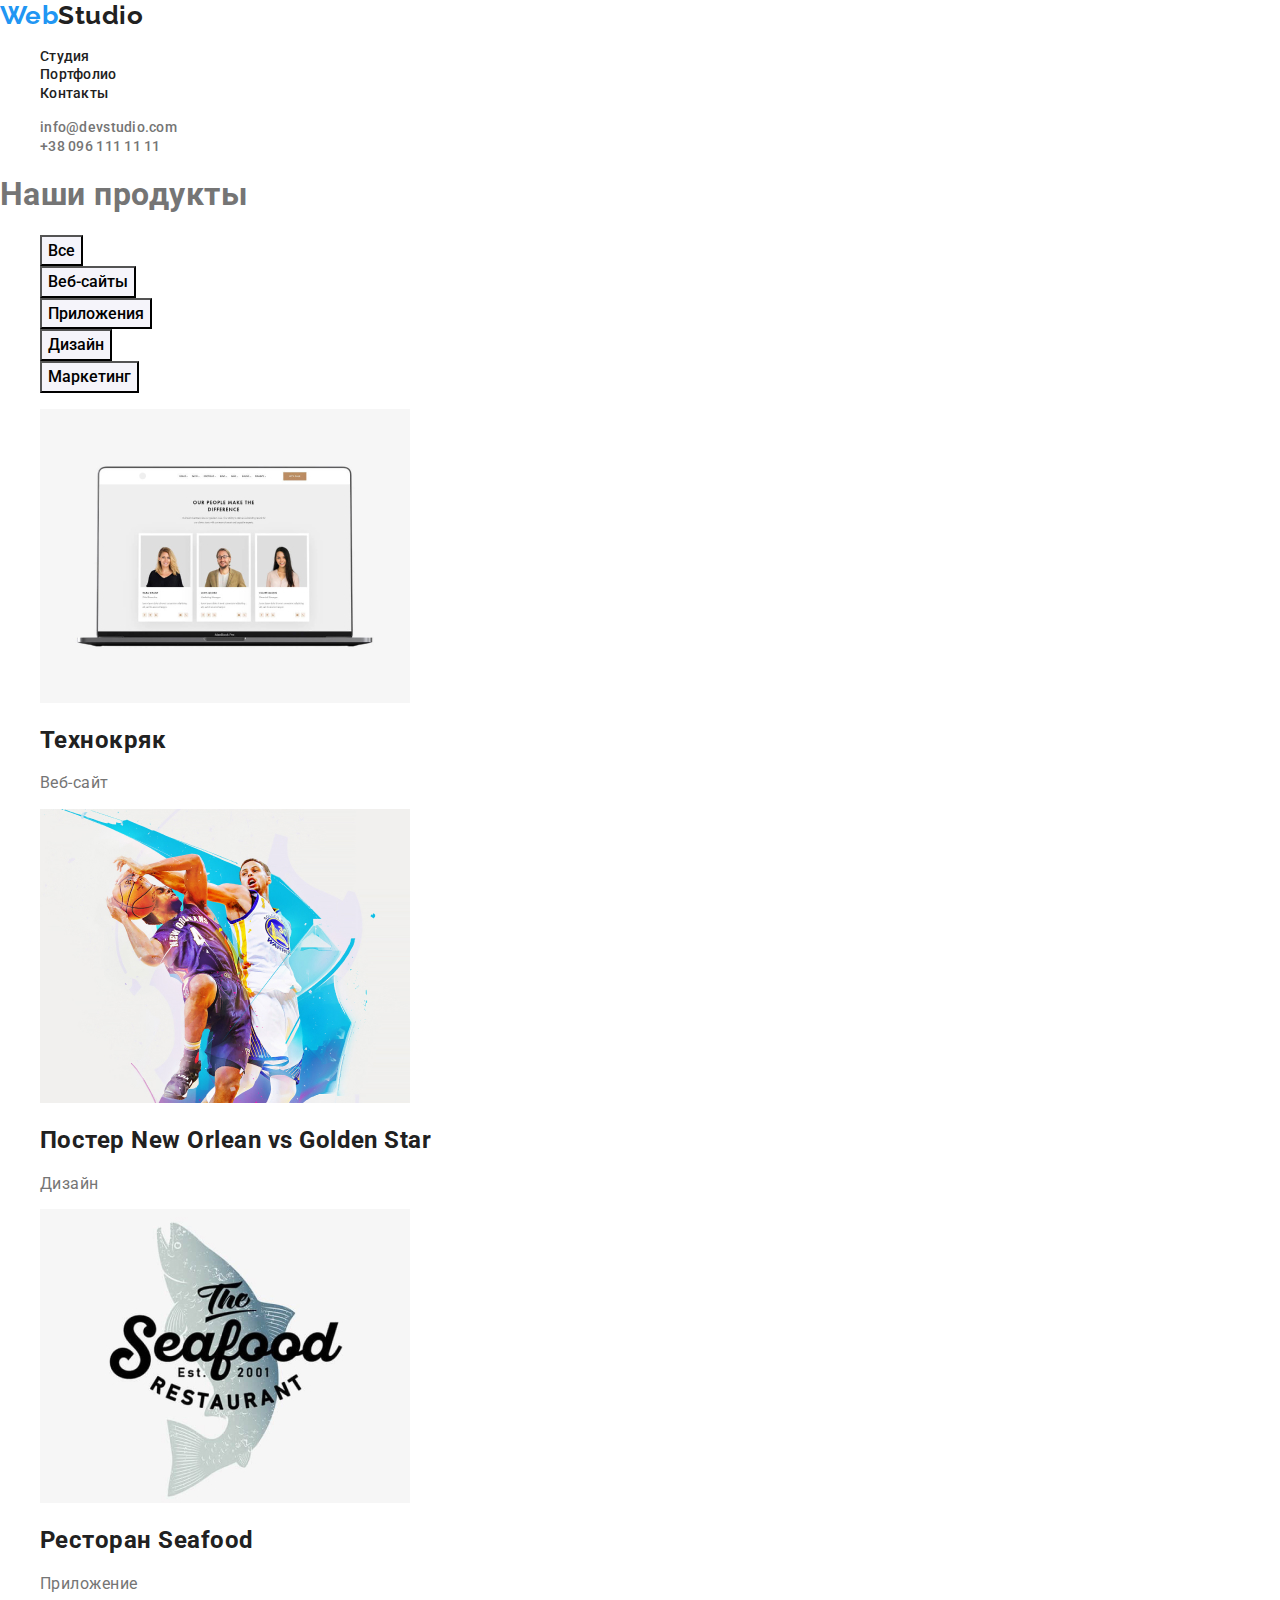
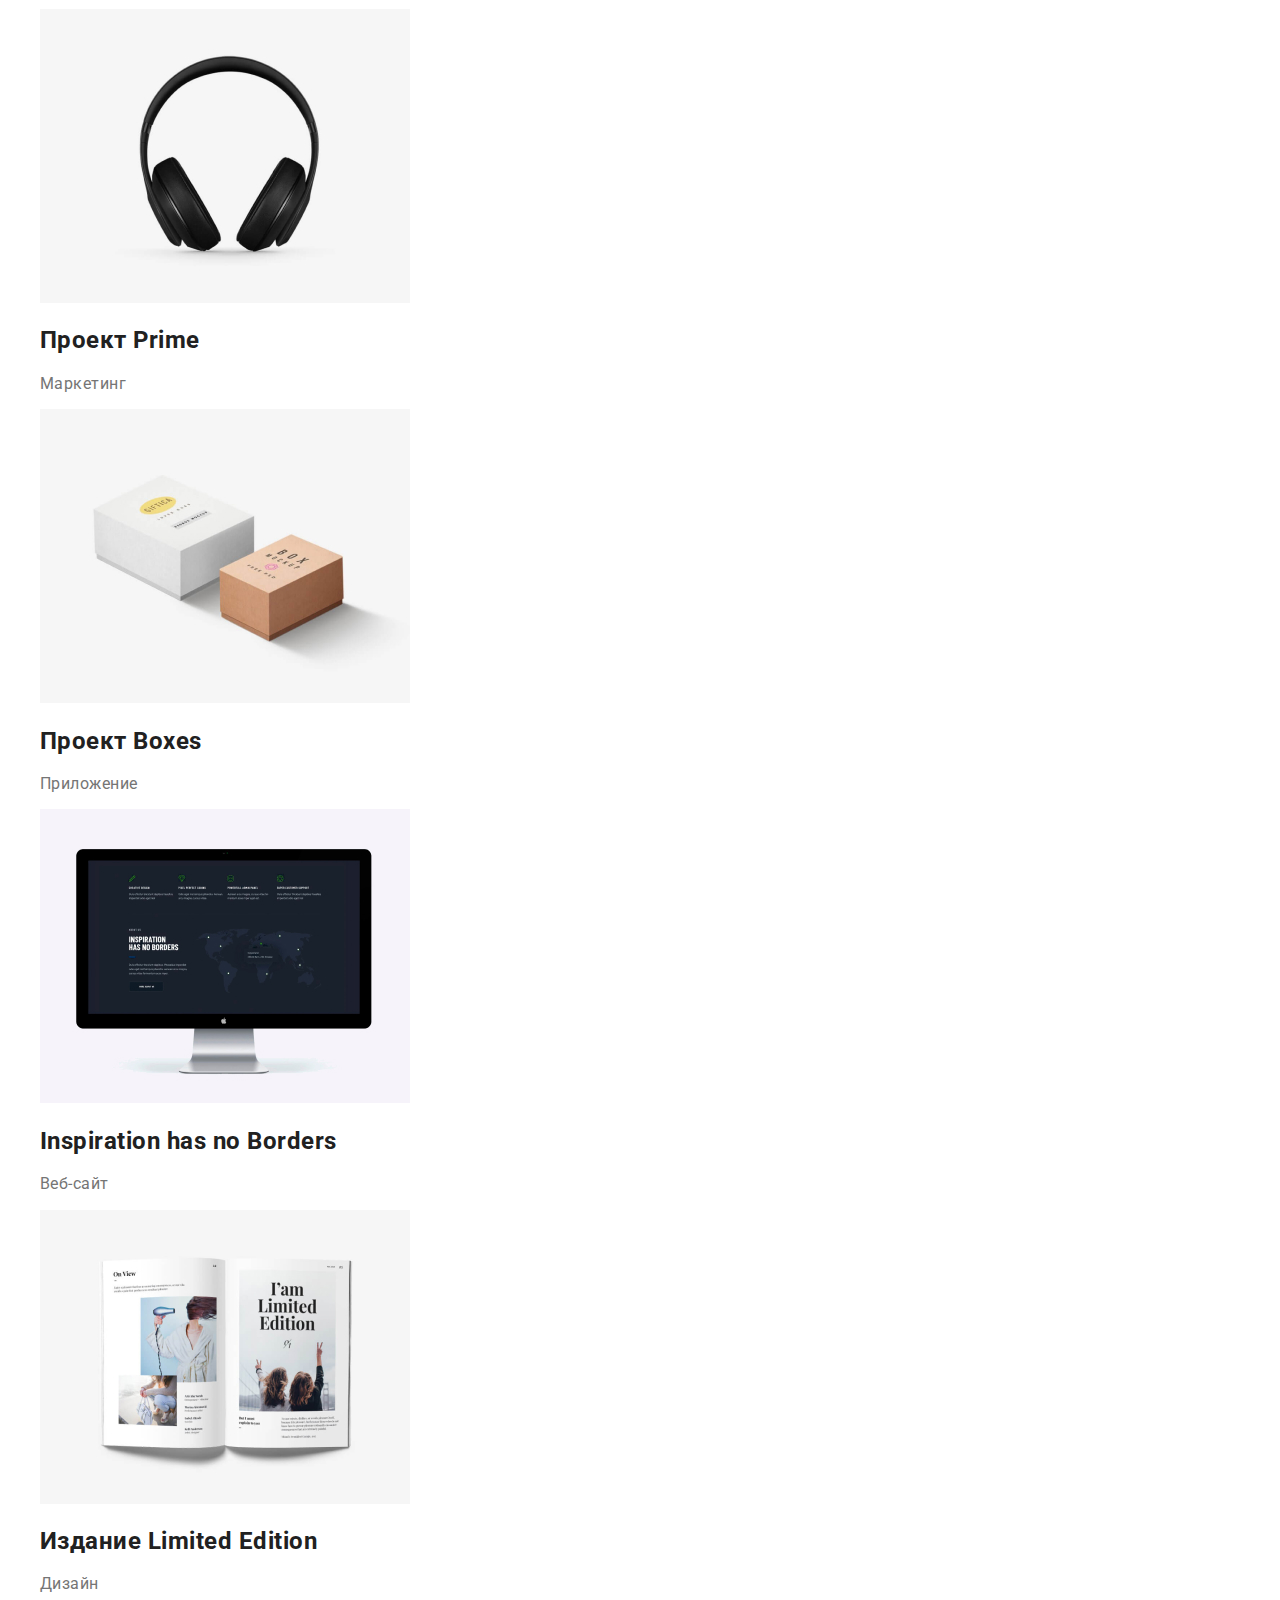
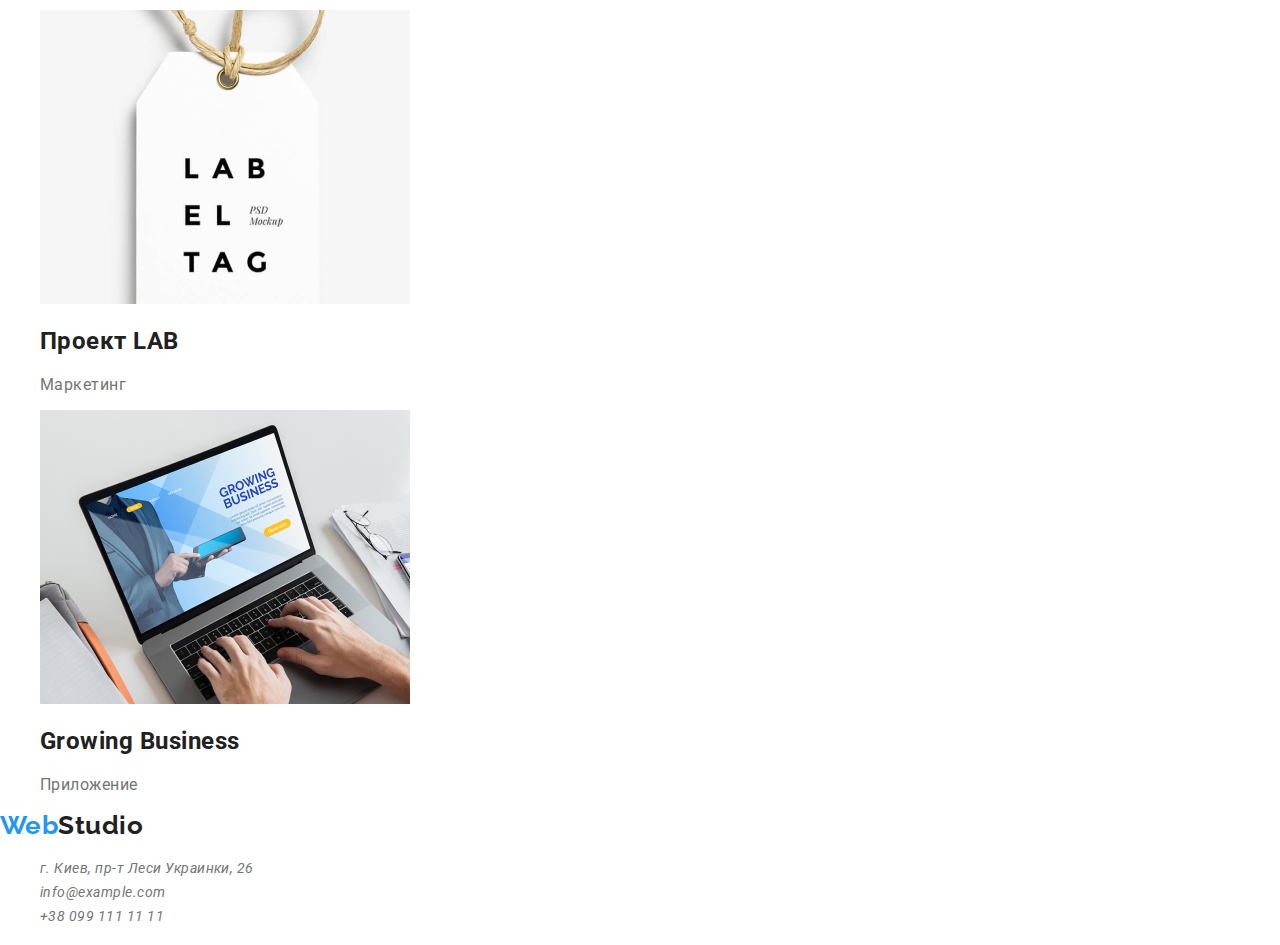
==== commit 916dc2a7: "fixed classes" ====
--- a/portfolio.html
+++ b/portfolio.html
@@ -17,8 +17,8 @@
         <span>Web</span>Studio
       </a>
       <ul class="nav list">
-        <li><a href="" class="link current">Студия</a></li>
-        <li><a href="./portfolio.html" class="link">Портфолио</a></li>
+        <li><a href="" class="link">Студия</a></li>
+        <li><a href="./portfolio.html" class="link current">Портфолио</a></li>
         <li><a href="" class="link">Контакты</a></li>
       </ul>
       <ul class="nav-contacts list">
--- a/css/style.css
+++ b/css/style.css
@@ -42,6 +42,7 @@
   letter-spacing: 0.02em;
   color: var(--title-text-color);
 }
+
 .nav .link:hover,
 .nav .link:focus {
   color: var(--accent-color);
@@ -64,15 +65,6 @@
   color: var(--accent-color);
 }
 
-button {
-  background-color: var(--primary-background);
-}
-
-button:hover,
-button:focus{
-  background-color: var(--accent-color);
-  color: var(--primary-white-color);
-}
 
 /* main html style */
 
@@ -80,7 +72,7 @@
   color: var(--title-text-color);
 }
 
-h2 {
+.about-us, .team-title {
   font-size: 36px;
   line-height: 1.17;
   text-align: center;
@@ -102,24 +94,38 @@
   font-weight: 500;
   font-size: 16px;
   line-height: 1.9;
-  text-align: center;
+  /* text-align: center; */
 }
 
 .team-position {
   font-size: 16px;
   line-height: 1.9;
-  text-align: center;
+  /* text-align: center; */
 }
 
 /* footer style */
 
 .address .link {
   font-size: 14px;
-line-height: 1.7;
-color: var(--primary-text-color);
+  line-height: 1.7;
+  color: var(--primary-text-color);
 }
 
 /* portfolio style */
+
+button {
+  font-family: inherit;
+  font-weight: 500;
+  font-size: 16px;
+  line-height: 1.6;
+  background-color: var(--primary-background);
+}
+
+button:hover,
+button:focus{
+  background-color: var(--accent-color);
+  color: var(--primary-white-color);
+}
 
 .products .product-title {
   color: var(--title-text-color);
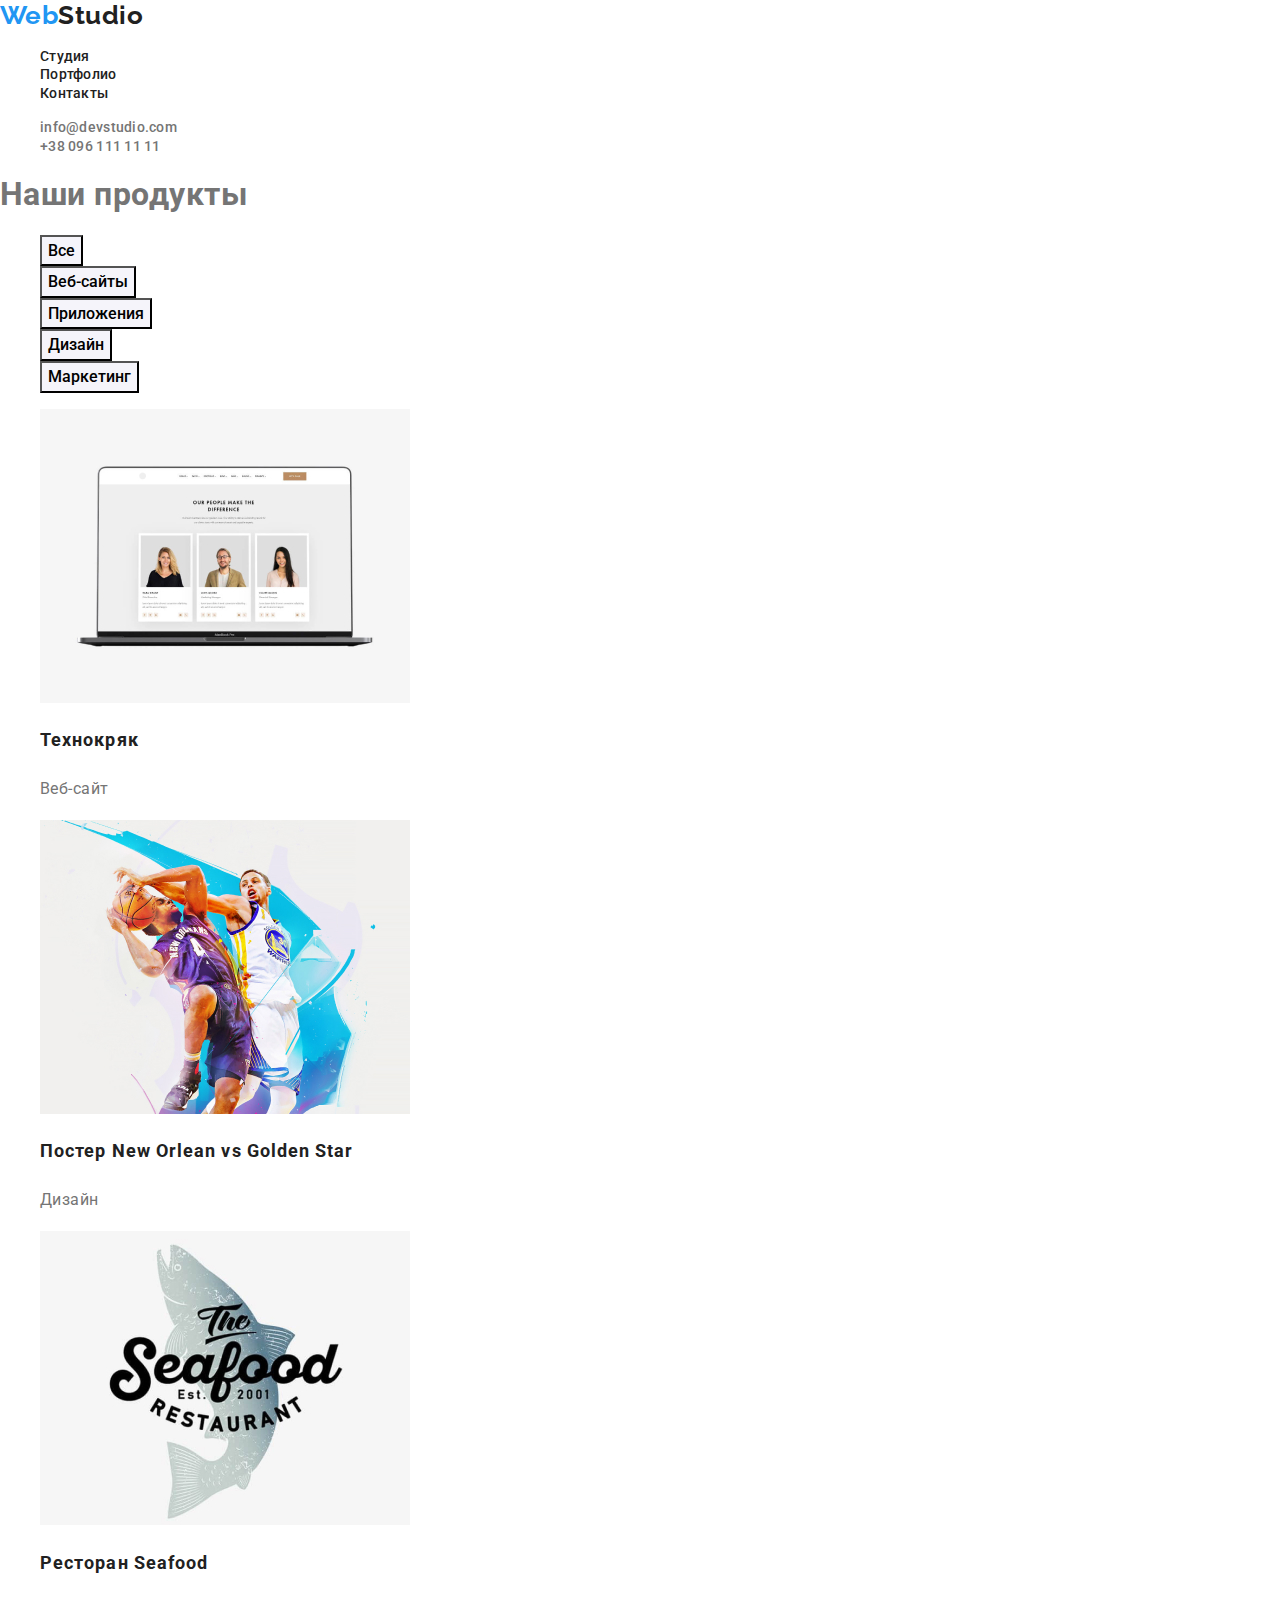
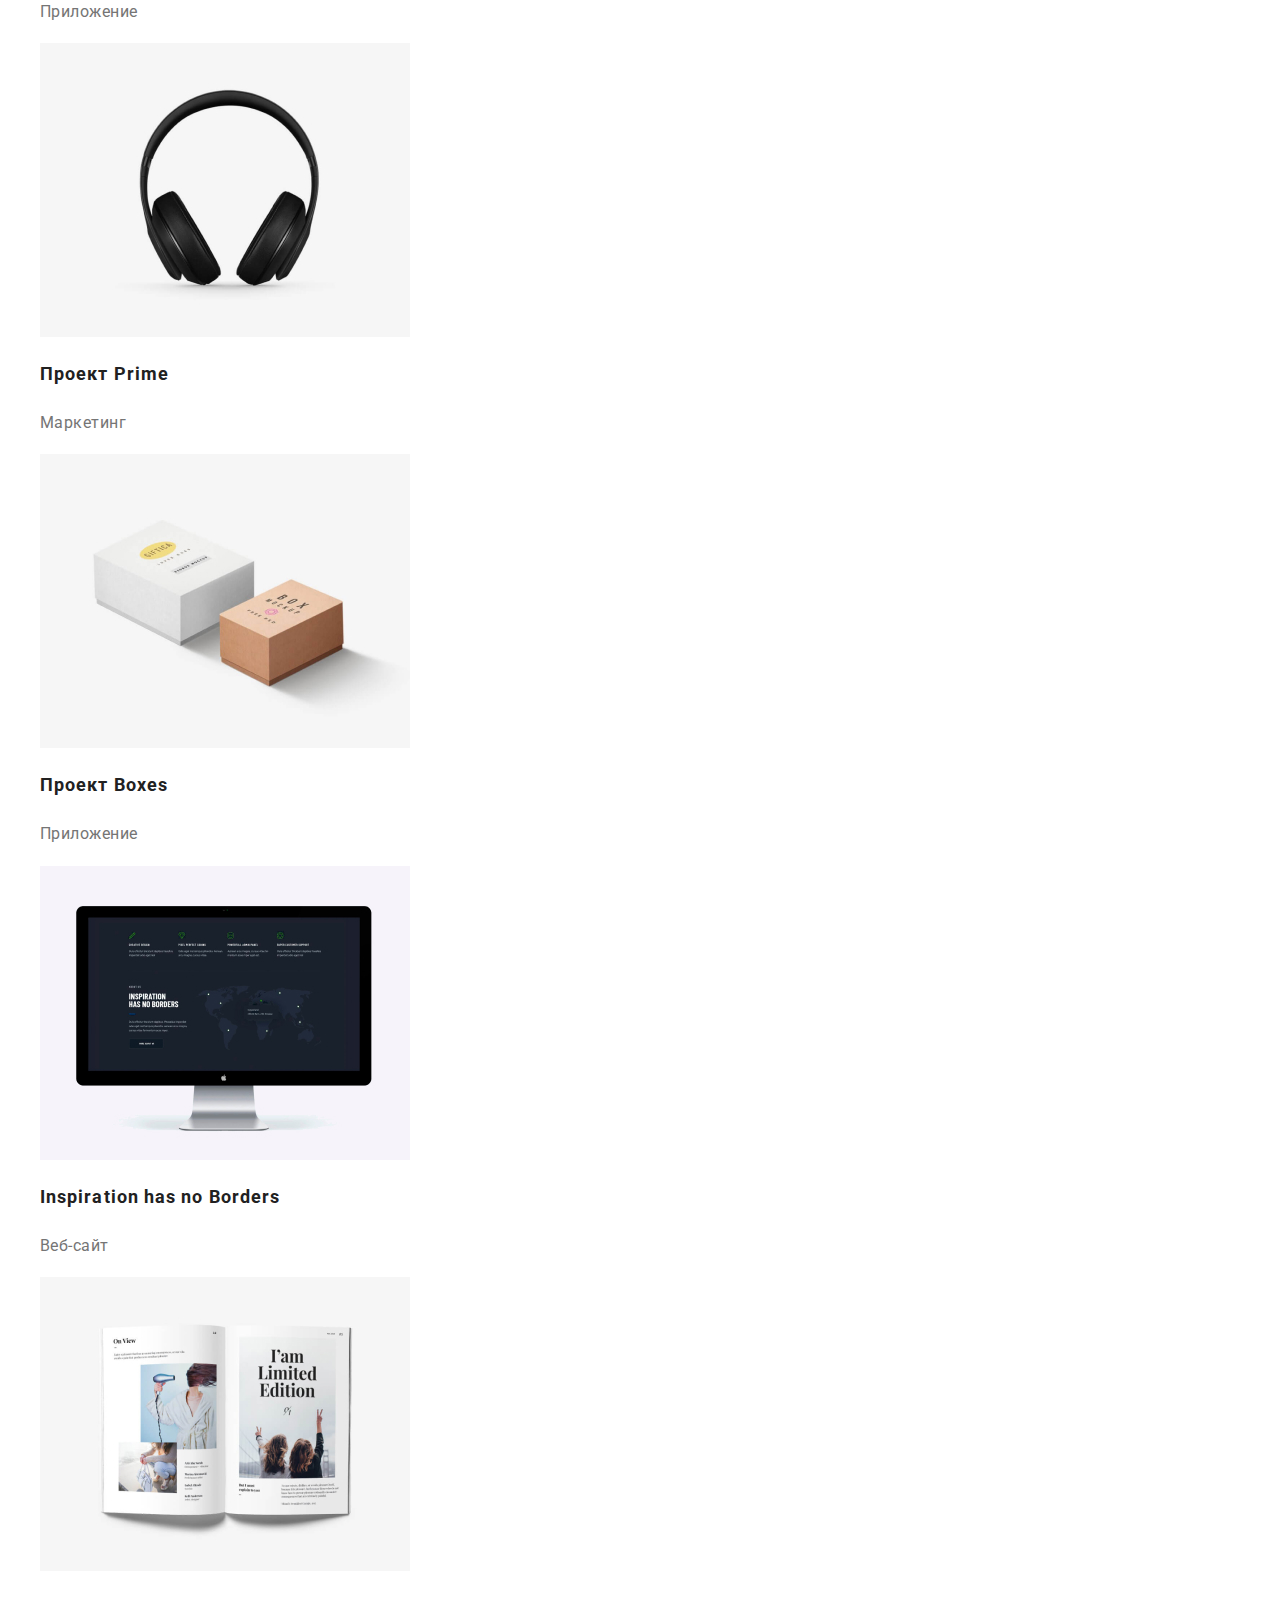
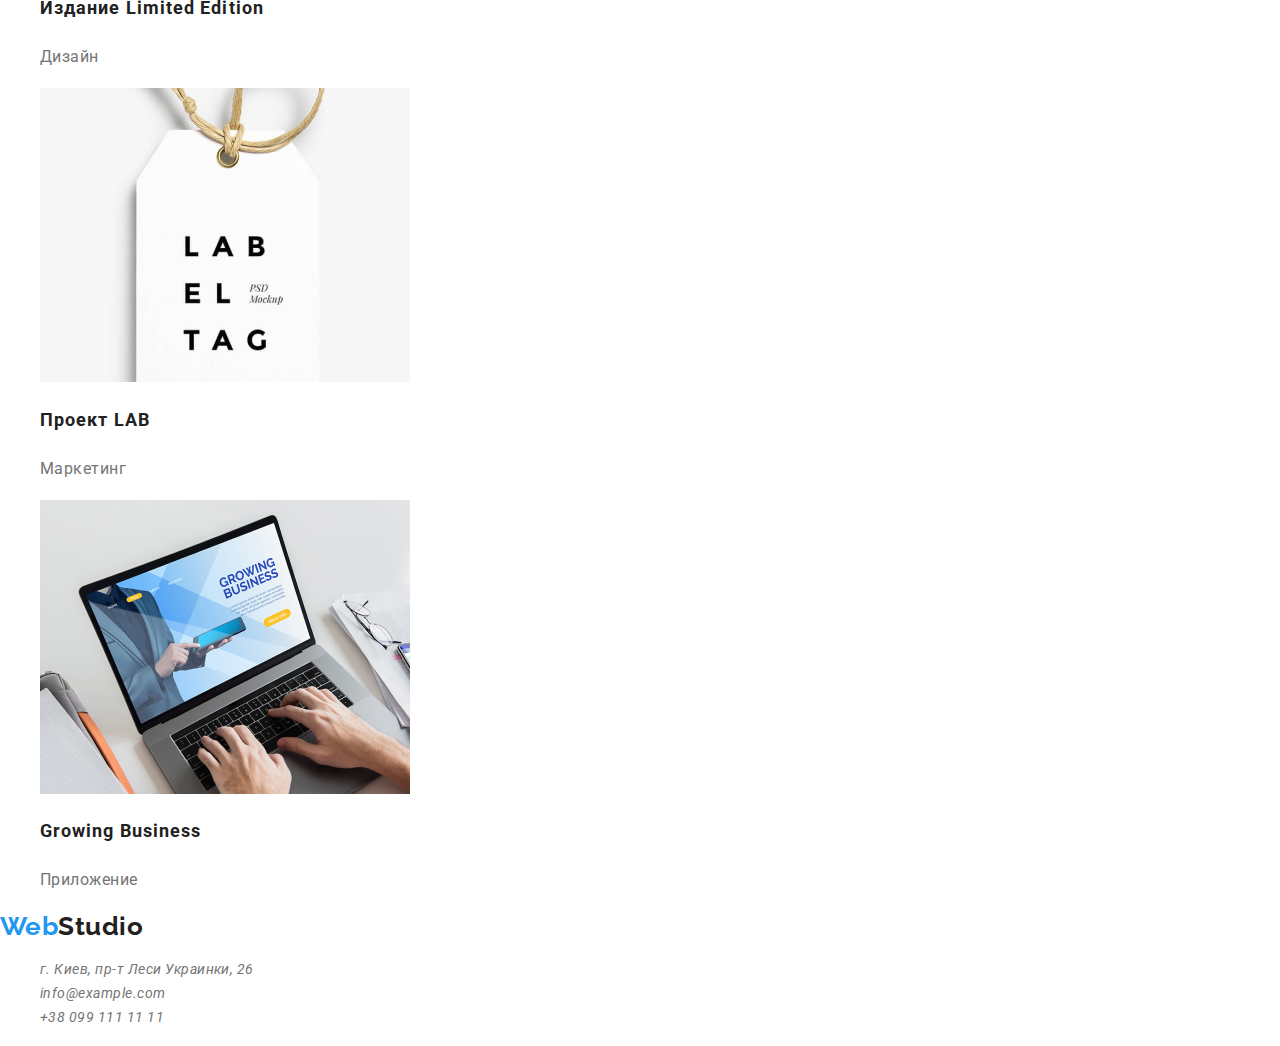
==== commit 2efd49d6: "end to style portfolio and fix some classes" ====
--- a/portfolio.html
+++ b/portfolio.html
@@ -14,7 +14,7 @@
   <header>
     <nav>
       <a href="./index.html" class="logo">
-        <span>Web</span>Studio
+        <span class="accent">Web</span>Studio
       </a>
       <ul class="nav list">
         <li><a href="" class="link">Студия</a></li>
@@ -113,7 +113,7 @@
 
   <footer>
     <a href="./index.html" class="logo">
-      <span>Web</span>Studio
+      <span class="accent">Web</span>Studio
     </a>
     <address>
       <ul class="address list">
--- a/css/style.css
+++ b/css/style.css
@@ -25,11 +25,11 @@
   font-family: Raleway;
   font-weight:700;
   font-size: 26px;
-line-height: 1.19;
+  line-height: 1.19;
   color: var(--title-text-color);
 }
 
-.logo span {
+.accent {
   color: var(--accent-color);
 }
 
@@ -70,6 +70,27 @@
 
 h2, h3 {
   color: var(--title-text-color);
+}
+
+/* hero */
+
+.hero {
+  background-color: #2F303A;
+  color: var(--primary-white-color);
+}
+
+.hero-title {
+  font-weight: 900;
+  font-size: 44px;
+  line-height: 3.24;
+  text-align: center;
+  letter-spacing: 0.06em;
+  text-transform: uppercase;
+}
+
+.hero-link {
+  color: var(--primary-white-color);
+  background-color: var(--accent-color);
 }
 
 .about-us, .team-title {
@@ -128,9 +149,14 @@
 }
 
 .products .product-title {
+  font-size: 18px;
+  line-height: 2;
+  letter-spacing: 0.06em;
   color: var(--title-text-color);
 }
 
 .products .product-item {
+  font-size: 16px;
+  line-height: 1.88;
   color: var(--primary-text-color);
 }
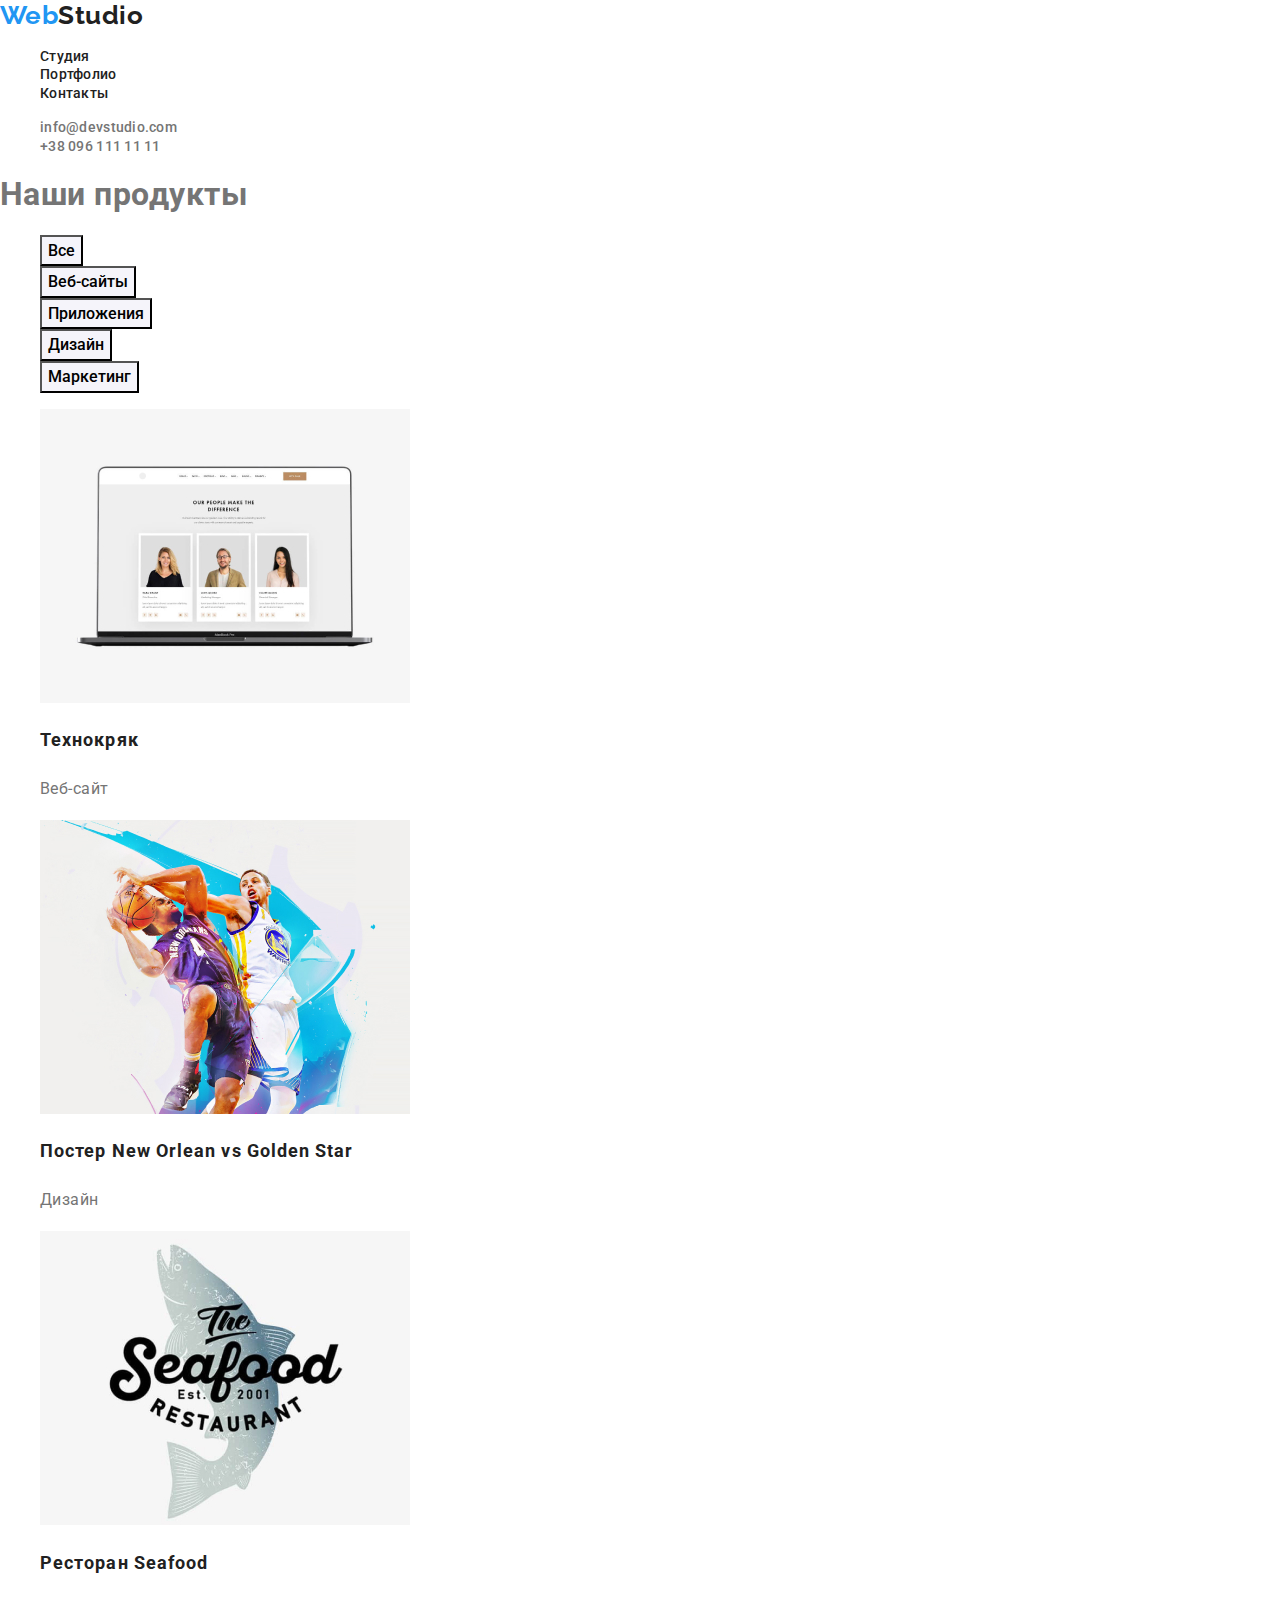
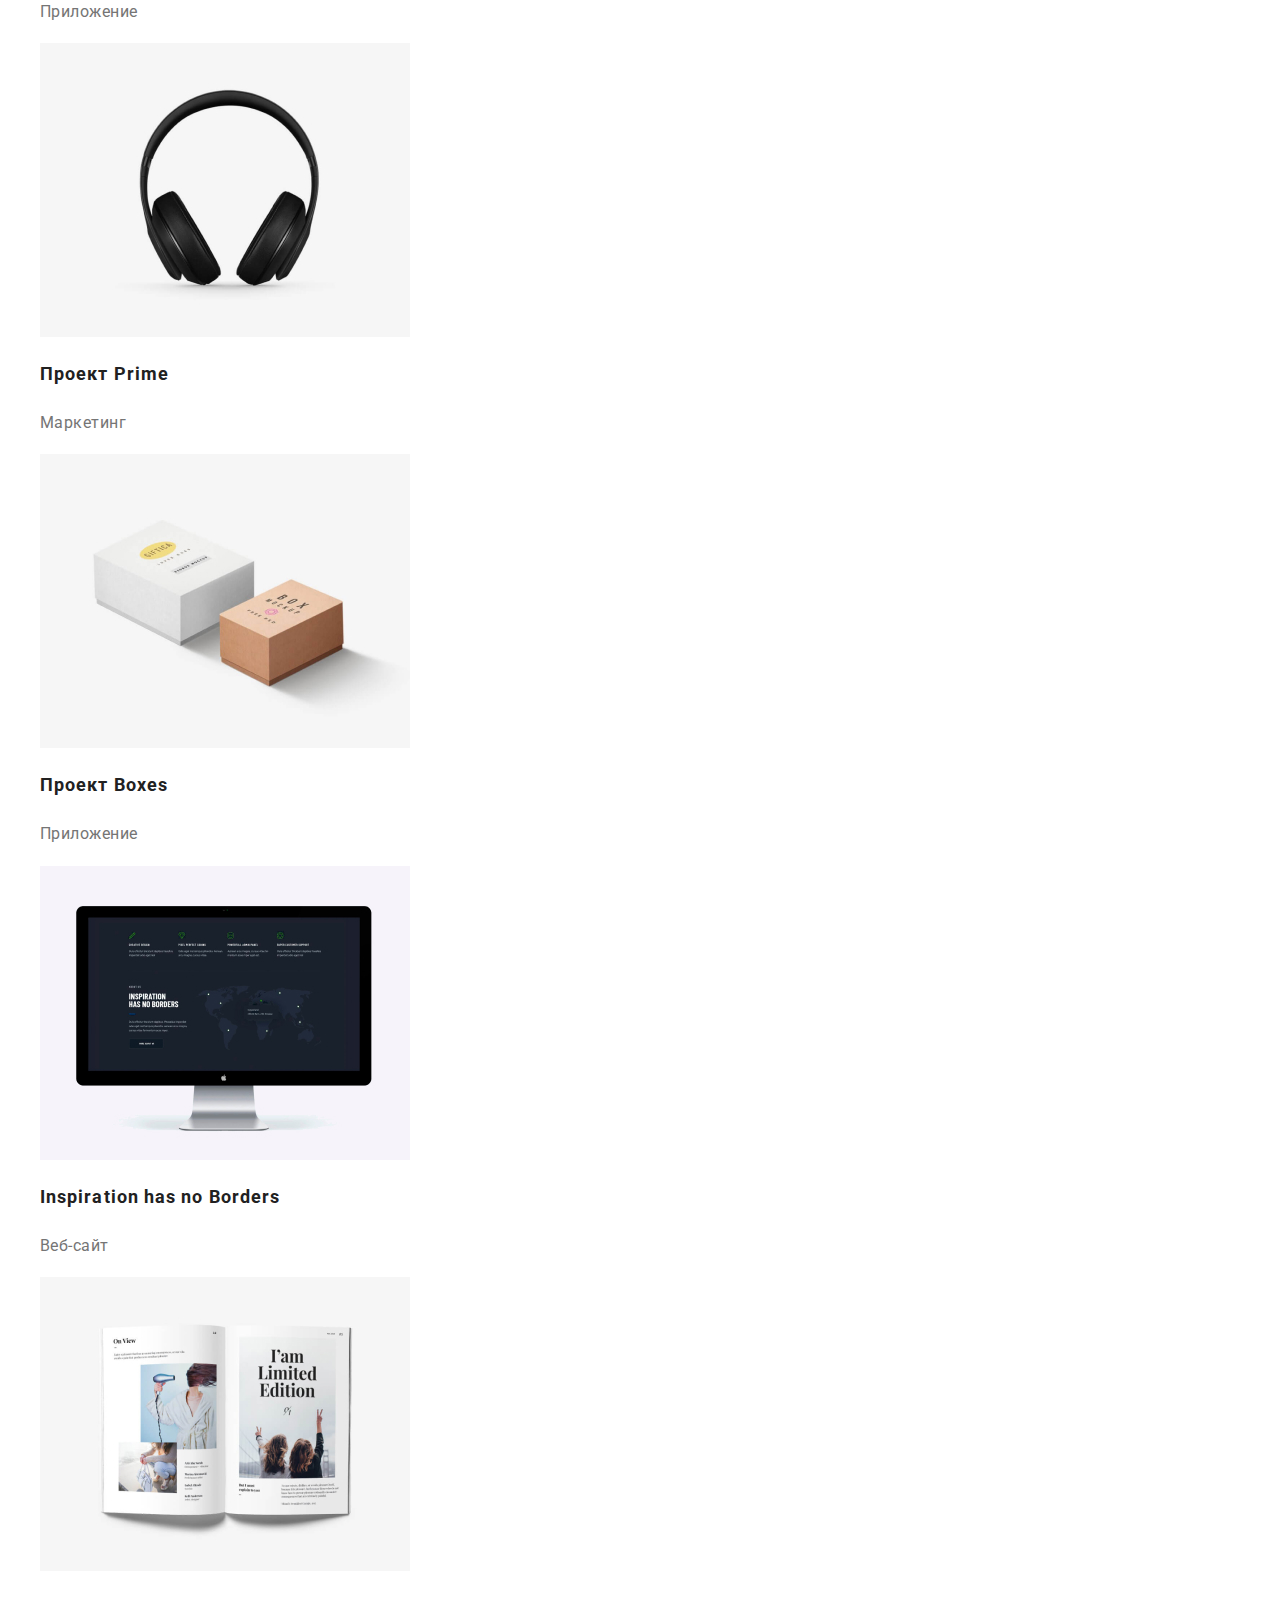
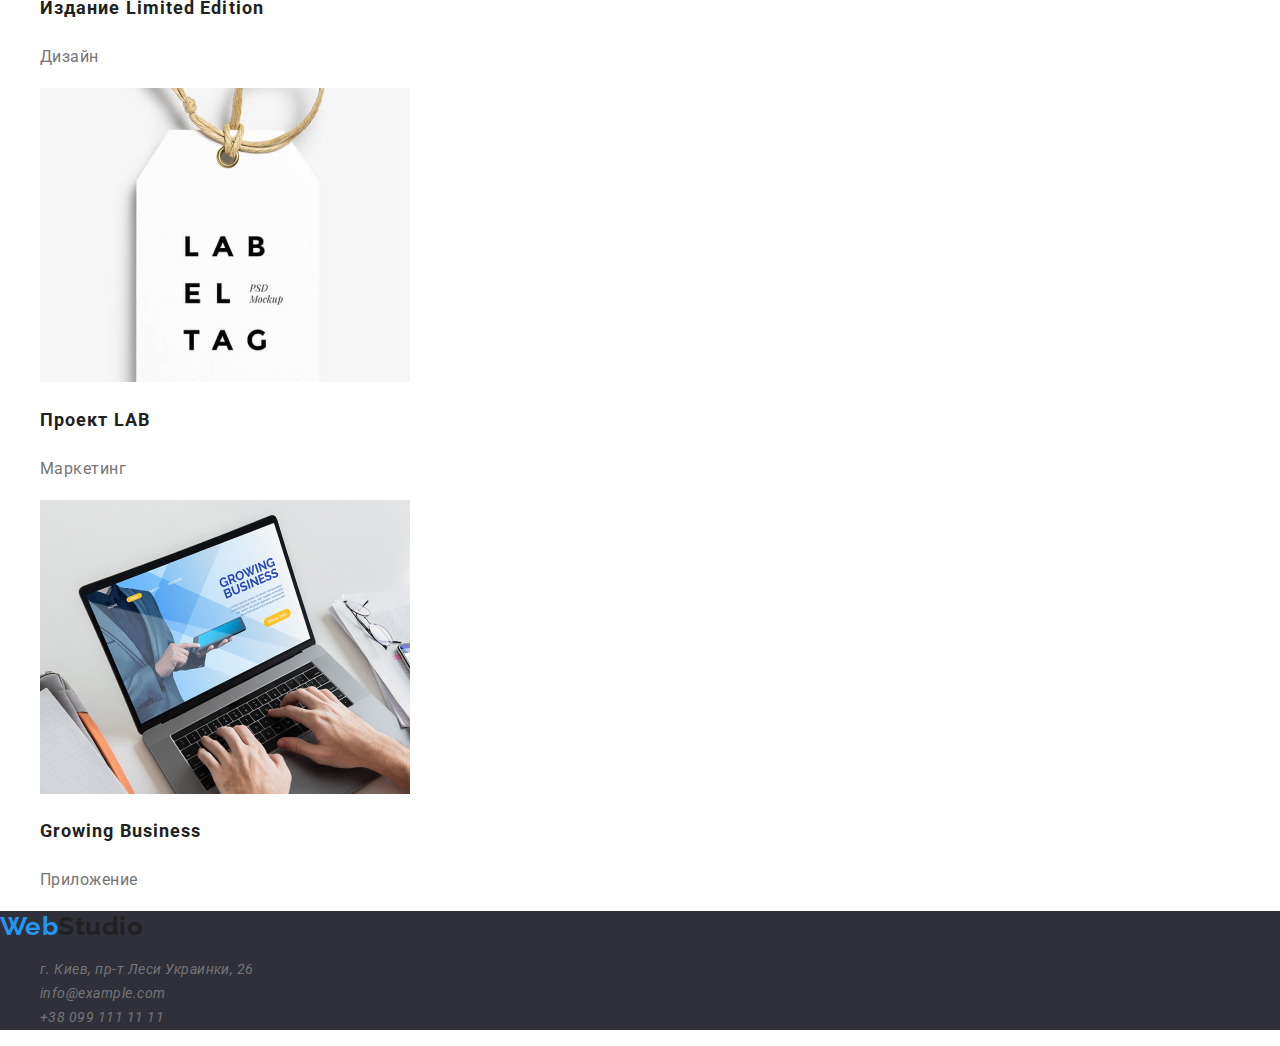
==== commit 266ee2af: "add link to main page in nav" ====
--- a/portfolio.html
+++ b/portfolio.html
@@ -17,7 +17,7 @@
         <span class="accent">Web</span>Studio
       </a>
       <ul class="nav list">
-        <li><a href="" class="link">Студия</a></li>
+        <li><a href="./index.html" class="link">Студия</a></li>
         <li><a href="./portfolio.html" class="link current">Портфолио</a></li>
         <li><a href="" class="link">Контакты</a></li>
       </ul>
@@ -111,7 +111,7 @@
 
   </main>
 
-  <footer>
+  <footer class="footer">
     <a href="./index.html" class="logo">
       <span class="accent">Web</span>Studio
     </a>
--- a/css/style.css
+++ b/css/style.css
@@ -4,6 +4,8 @@
   --accent-color: #2196F3;
   --primary-white-color: #FFFFFF;
   --primary-background: #F5F4FA;
+  --accent-background: #2F303A;
+
 }
 
 body {
@@ -75,7 +77,7 @@
 /* hero */
 
 .hero {
-  background-color: #2F303A;
+  background-color: var(--accent-background);
   color: var(--primary-white-color);
 }
 
@@ -126,6 +128,11 @@
 
 /* footer style */
 
+.footer {
+  background-color: var(--accent-background);
+
+}
+
 .address .link {
   font-size: 14px;
   line-height: 1.7;
